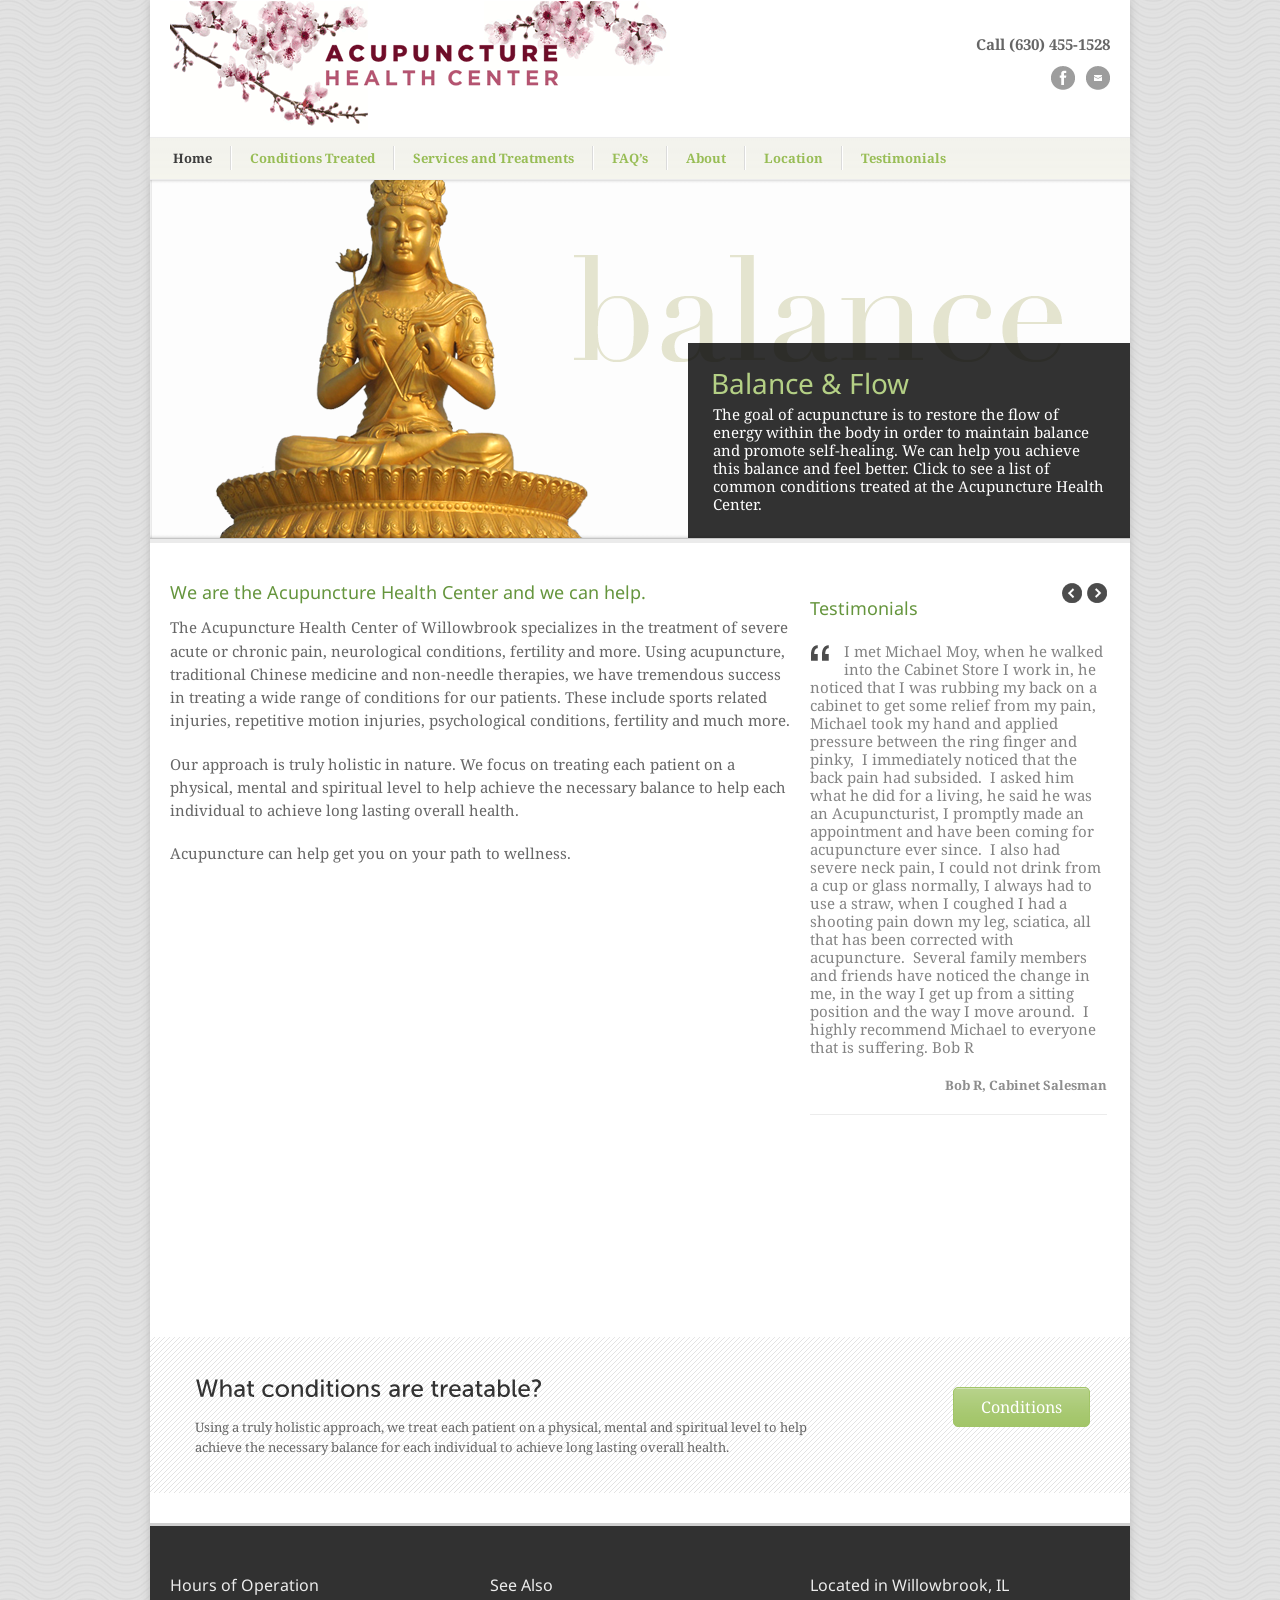
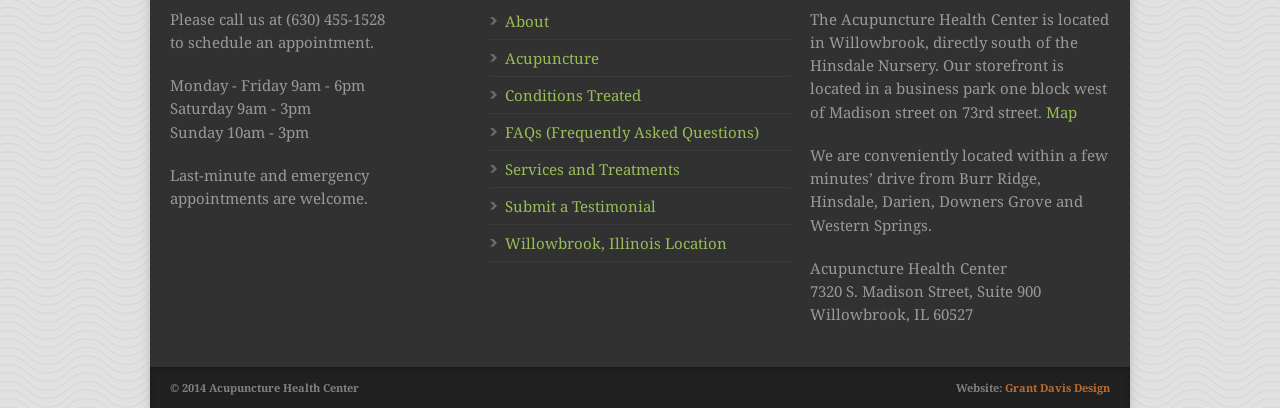
==== index.html @ c79ce96e "Static site for moyacupuncture.com Co-Authored-By: Claude Opus 5.5 <noreply@anthropic.com>" ====
<!DOCTYPE html>
<html lang="en-US" prefix="og: http://ogp.me/ns#">
<head>

	<!-- Basic Page Needs
  ================================================== -->
	<meta charset="utf-8" />
	<title>Michael Moy Acupuncture Acupuncture for Back and Neck Pain Relief</title>

	<!-- CSS
  ================================================== -->
	<link rel="stylesheet" href="wp-content/themes/modernize-v3-15/style.css" type="text/css" />
	
				<meta name="viewport" content="width=device-width, initial-scale=1, maximum-scale=1">
		<link rel="stylesheet" href="wp-content/themes/modernize-v3-15/stylesheet/skeleton-responsive.css">
		<link rel="stylesheet" href="wp-content/themes/modernize-v3-15/stylesheet/layout-responsive.css">	
		
	<!-- Favicon
   ================================================== -->
	
	<!-- Start WP_HEAD
   ================================================== -->
		
	
<!-- This site is optimized with the Yoast SEO plugin v7.9.1 - https://yoast.com/wordpress/plugins/seo/ -->
<meta name="description" content="Acupuncture and Chinese medicine are extremely effective in the treatment of many ailments, including back and neck pain, sports injuries and much more."/>
<meta property="og:locale" content="en_US" />
<meta property="og:type" content="website" />
<meta property="og:title" content="Acupuncture for Back and Neck Pain Relief" />
<meta property="og:description" content="Acupuncture and Chinese medicine are extremely effective in the treatment of many ailments, including back and neck pain, sports injuries and much more." />
<meta property="og:url" content="https://moyacupuncture.com/" />
<meta property="og:site_name" content="Michael Moy Acupuncture" />
<meta name="msvalidate.01" content="CD4AEE185E8A5C700FB386FEB393F46D" />
<meta name="google-site-verification" content="dfdEI3y7or5b2yhHdMyowNXdtFxG8XX08DvkG6Vk-Ec" />
<!-- / Yoast SEO plugin. -->

<!-- This site uses the Google Analytics by MonsterInsights plugin v7.1.0 - Using Analytics tracking - https://www.monsterinsights.com/ -->
<!-- Note: MonsterInsights is not currently configured on this site. The site owner needs to authenticate with Google Analytics in the MonsterInsights settings panel. -->
<!-- No UA code set -->
<!-- / Google Analytics by MonsterInsights -->
		<link rel='stylesheet' id='style-custom-css'  href='wp-content/themes/modernize-v3-15/style-custom.css' type='text/css' media='all' />
<link rel='stylesheet' id='Google-Font-Droid+Sans-css'  href='https://fonts.googleapis.com/css?family=Droid+Sans%3A300%2C300italic%2C400%2C400italic%2C700%2C700italic&amp;subset=latin&amp;ver=4.9.26' type='text/css' media='all' />
<link rel='stylesheet' id='Google-Font-Droid+Serif-css'  href='https://fonts.googleapis.com/css?family=Droid+Serif%3A300%2C300italic%2C400%2C400italic%2C700%2C700italic&amp;subset=latin&amp;ver=4.9.26' type='text/css' media='all' />
<link rel='stylesheet' id='layerslider_css-css'  href='wp-content/themes/modernize-v3-15/include/plugin/layerslider/css/layerslider.css' type='text/css' media='all' />
<link rel='stylesheet' id='superfish-css'  href='wp-content/themes/modernize-v3-15/stylesheet/superfish.css' type='text/css' media='all' />
<link rel='stylesheet' id='prettyPhoto-css'  href='wp-content/themes/modernize-v3-15/stylesheet/prettyPhoto.css' type='text/css' media='all' />
<link rel='stylesheet' id='anythingSlider-css'  href='wp-content/themes/modernize-v3-15/stylesheet/anythingslider.css' type='text/css' media='all' />
<script type='text/javascript' src='wp-includes/js/jquery/jquery.js'></script>
<script type='text/javascript' src='wp-includes/js/jquery/jquery-migrate.min.js'></script>
<script type='text/javascript' src='wp-content/themes/modernize-v3-15/javascript/cufon.js'></script>
<script type='text/javascript' src='wp-content/themes/modernize-v3-15/include/plugin/layerslider/js/layerslider.kreaturamedia.jquery.js'></script>
<script type='text/javascript' src='wp-content/themes/modernize-v3-15/include/plugin/layerslider/js/jquery-easing-1.3.js'></script>
<script type='text/javascript' src='wp-content/themes/modernize-v3-15/include/plugin/layerslider/js/jquerytransit.js'></script>
<script type='text/javascript' src='wp-content/themes/modernize-v3-15/include/plugin/layerslider/js/layerslider.transitions.js'></script>
<script type='text/javascript' src='wp-content/themes/modernize-v3-15/javascript/jquery.fitvids.js'></script>
<!-- FB Thumbnail
   ================================================== -->
		
<link rel="canonical" href="index.html" />
</head>
<body class="home page-template-default page page-id-44">
	<div class="body-wrapper">

		
	<div class="all-container-wrapper boxed-layout">
		<div class="header-outer-wrapper">
			<div class="header-container-wrapper container-wrapper">
				<div class="header-wrapper">
					<div class="clear"></div>
					
					<!-- Get Logo -->
					<div class="logo-wrapper">
						<a href="index.html"><img src="wp-content/uploads/2014/03/moy-acupuncture.gif" alt="Michael Moy Acupuncture Health Center" /></a>					</div>
					
					<!-- Get Social Icons -->
					<div class="outer-social-wrapper">
						<div class="social-wrapper">
							<div class="social-wrapper-text">Call (630) 455-1528</div>	
							<div class="social-icon-wrapper">
								<div class="social-icon"><a target="_blank" href="https://www.facebook.com/pages/Acupuncture-Health-Center/1412749625619430"><img src="wp-content/themes/modernize-v3-15/images/icon/dark/social/facebook.png" alt="facebook"/></a></div><div class="social-icon"><a target="_blank" href="mailto:michaelmoyacupuncture@gmail.com"><img src="wp-content/themes/modernize-v3-15/images/icon/dark/social/email.png" alt="email"/></a></div>							</div>
						</div>
					</div>
					<div class="clear"></div>
				</div> <!-- header-wrapper -->
			</div> <!-- header-container -->
		</div> <!-- header-outer-wrapper -->
		
		<!-- Navigation and Search Form -->
		<div class="main-navigation-wrapper">
			<div class="responsive-container-wrapper container-wrapper"><div class="responsive-menu-wrapper"><select id="menu-main" class="menu dropdown-menu"><option value="" class="blank">&#8212; Main Menu &#8212;</option><option class="menu-item menu-item-type-post_type menu-item-object-page menu-item-home current-menu-item page_item page-item-44 current_page_item menu-item-91 menu-item-depth-0" value="index.html" selected="selected">Home</option>
<option class="menu-item menu-item-type-post_type menu-item-object-page menu-item-88 menu-item-depth-0" value="conditions-treated/index.html">Conditions Treated</option>
<option class="menu-item menu-item-type-post_type menu-item-object-page menu-item-89 menu-item-depth-0" value="services-treatments/index.html">Services and Treatments</option>
<option class="menu-item menu-item-type-post_type menu-item-object-page menu-item-92 menu-item-depth-0" value="faqs/index.html">FAQ&#8217;s</option>
<option class="menu-item menu-item-type-post_type menu-item-object-page menu-item-90 menu-item-depth-0" value="about/index.html">About</option>
<option class="menu-item menu-item-type-post_type menu-item-object-page menu-item-175 menu-item-depth-0" value="located-in-willowbrook-illinois/index.html">Location</option>
<option class="menu-item menu-item-type-post_type menu-item-object-page menu-item-263 menu-item-depth-0" value="testimonials/index.html">Testimonials</option>
</select></div></div>			<div class="navigation-wrapper">
				<div class="navigation-container-wrapper container-wrapper">
					<!-- Get Navigation -->
					<div id="main-superfish-wrapper" class="menu-wrapper"><ul id="menu-main-1" class="sf-menu"><li id="menu-item-91" class="menu-item menu-item-type-post_type menu-item-object-page menu-item-home current-menu-item page_item page-item-44 current_page_item menu-item-91"><a title="home" href="index.html">Home</a></li>
<li id="menu-item-88" class="menu-item menu-item-type-post_type menu-item-object-page menu-item-88"><a href="conditions-treated/index.html">Conditions Treated</a></li>
<li id="menu-item-89" class="menu-item menu-item-type-post_type menu-item-object-page menu-item-89"><a href="services-treatments/index.html">Services and Treatments</a></li>
<li id="menu-item-92" class="menu-item menu-item-type-post_type menu-item-object-page menu-item-92"><a href="faqs/index.html">FAQ&#8217;s</a></li>
<li id="menu-item-90" class="menu-item menu-item-type-post_type menu-item-object-page menu-item-90"><a href="about/index.html">About</a></li>
<li id="menu-item-175" class="menu-item menu-item-type-post_type menu-item-object-page menu-item-175"><a title="Location" href="located-in-willowbrook-illinois/index.html">Location</a></li>
<li id="menu-item-263" class="menu-item menu-item-type-post_type menu-item-object-page menu-item-263"><a href="testimonials/index.html">Testimonials</a></li>
</ul></div>					
					<!-- Get Search form -->
										
					<div class="clear"></div>
				</div> <!-- navigation-container-wrapper -->
			</div> <!-- navigation-wrapper -->
		</div>
				
		
		<div class="container main content-container">
			<div class="header-content-wrapper">		<div class="content-wrapper ">
			
		<div class="page-wrapper">
			<div class="sixteen columns mt0"><div class="slider-wrapper fullwidth"><ul id="slider" class="anythingSlider" style="width:980px; height:358px;"><li><a href="conditions-treated/index.html" alt="" ><img src="wp-content/uploads/2012/09/golden-balance-meridians-980x358.png" alt="acupuncture restores balance" /><div class="caption-bottom gdl-slider-caption"><div class="gdl-slider-title gdl-title">Balance & Flow</div>The goal of acupuncture is to restore the flow of energy within the body in order to maintain balance
and promote self-healing. We can help you achieve this balance and feel better. Click to see a list of
common conditions treated at the Acupuncture Health Center.</div></a></li><li><a href="about/index.html" alt="" ><img src="wp-content/uploads/2012/09/life-980x358.png" alt="Michael Moy Tai Chi Sequence" /><div class="caption-bottom gdl-slider-caption"><div class="gdl-slider-title gdl-title">Holistic & Therapeutic </div>At the Acupuncture Health Center, we create a customized treatment plan for each patient, addressing
all aspects of the individual, including physical, emotional and spiritual levels. We utilize a wide range of
services and treatments to achieve the desired results.</div></a></li><li><a href="faqs/index.html" alt="" ><img src="wp-content/uploads/2012/09/relief1-980x358.png" alt="back pain relief acupuncture" /><div class="caption-bottom gdl-slider-caption"><div class="gdl-slider-title gdl-title">Relief & Wellness</div>Acupuncture has been proven to provide relief for hundreds of ailments and promotes physical and
emotional wellness. Find answers to many of your questions about acupuncture and other services in
our frequently asked questions section.</div></a></li></ul><div class='slider-top-shadow slider-gimmick'></div><div class='slider-bottom-shadow slider-gimmick'></div><div class='slider-bottom-gimmick slider-gimmick'></div></div></div><div class='gdl-page-float-left'><div class='gdl-page-item'><div class="two-thirds column "><h4>We are the Acupuncture Health Center and we can help.</h4>
<p class="large">The Acupuncture Health Center of Willowbrook specializes in the treatment of severe acute or chronic pain, neurological conditions, fertility and more. Using acupuncture, traditional Chinese medicine and non-needle therapies, we have tremendous success in treating a wide range of conditions for our patients. These include sports related injuries, repetitive motion injuries, psychological conditions, fertility and much more.</p>
<p class="large">Our approach is truly holistic in nature. We focus on treating each patient on a physical, mental and spiritual level to help achieve the necessary balance to help each individual to achieve long lasting overall health.</p>
<p class="large">Acupuncture can help get you on your path to wellness.</p>
</div><div class="one-third column wrapper"><div class="jcarousellite-nav"><div class="prev"></div><div class="next"></div></div><h3 class="testimonial-header-title title-color gdl-title">Testimonials</h3><div class="jcarousellite"><ul><li class="one-third column mt0"><div class="testimonial-content"><div class="testimonial-icon"></div>I met Michael Moy, when he walked into the Cabinet Store I work in, he noticed that I was rubbing my back on a cabinet to get some relief from my pain, Michael took my hand and applied pressure between the ring finger and pinky,  I immediately noticed that the back pain had subsided.  I asked him what he did for a living, he said he was an Acupuncturist, I promptly made an appointment and have been coming for acupuncture ever since.  I also had severe neck pain, I could not drink from a cup or glass normally, I always had to use a straw, when I coughed I had a shooting pain down my leg, sciatica, all that has been corrected with acupuncture.  Several family members and friends have noticed the change in me, in the way I get up from a sitting position and the way I move around.  I highly recommend Michael to everyone that is suffering.

Bob R</div><div class="testimonial-author gdl-divider"><span class="testimonial-author-name">Bob R</span><span class="testimonial-author-position">, Cabinet Salesman</span></div></li><li class="one-third column mt0"><div class="testimonial-content"><div class="testimonial-icon"></div>I was referred to Michael Moy by my friends Sharon and Joe for acupuncture treatment.  They found it to be very effective and pain free.  I was suffering from very painful back and knee problems that derived from doing Tae Bo exercises incorrectly and at a very fast speed.  I ignored the problem for 10 years thinking it will resolve itself, but my muscles continued to be knotted and twisted, and I was only able to walk a few steps because of the pain.  As time went on, I visited a Chiropractor and got treatment for four years, but the pain did not stop and I was still not able to walk normally.

When I started treatment with Mike, I came every other day for acupuncture and felt the difference, then my visits became twice a week, for the following weeks.  As I got better the visits became less and less, now I see Michael for maintenance once a month, I am completely pain free, it is important to me to come for maintenance because I want to remain pain free.  I am very happy to get back to a normal life and normal walking.

I highly recommend Michael Moy for acupuncture, he gave me the freedom from pain and expensive pain killers.  Thanks Mike.</div><div class="testimonial-author gdl-divider"><span class="testimonial-author-name">Atia</span></div></li><li class="one-third column mt0"><div class="testimonial-content"><div class="testimonial-icon"></div>Dr. Moy is incredibly gifted and I have referred many friends and family members to him. When facing a potential c-section with my third pregnancy, my husband made an appointment for me with Mike.  There was no medical reason for a c-section and I was adamant that I would attempt VBAC. Dr. Moy  was able to successfully initiate labor, allowing me to avoid an unnecessary c-section.  At that time, Dr. Moy insisted that my back needed some attention. I have had chronic lower back pain  and neck pain for years. Within a few weeks of treatments, my pain was gone. Because of the results  I have seen, Dr. Moy is now my first phone call when aches and pains, sniffles or coughs start. Prior to  treatments at Moy Acupuncture, I suffered as many as 3-4 sinus infections per year. With Mike’s help, I  have not had a sinus infection in almost two years.

I have referred my sister and her son, my mother, and several friends to Dr. Moy because of the truly amazing results I have had. I have heard only good things from everyone who has seen Mike.

If western medicine is failing you, if you are looking for an alternative, please consider Dr. Moy. He is a truly gifted healer.</div><div class="testimonial-author gdl-divider"><span class="testimonial-author-name">Megan Mockaitis</span><span class="testimonial-author-position">, Office Professional Special Education Records</span></div></li><li class="one-third column mt0"><div class="testimonial-content"><div class="testimonial-icon"></div><span style="color: #000000; font-family: Calibri; font-size: medium;">I have been a patient of Michaels for about 5 months, I have 2 knee replacements, and had a dorsal column stimulator implanted in my spine in June 2013.</span>

<span style="color: #000000; font-family: Calibri; font-size: medium;">Despite these procedures I suffered from such acute pain in my left knee that I was unable to walk more than a few steps.  Two orthopedic specialists x-rayed and examined my knee and found no cause for the pain.  I was told that the implant was not the cause of the pain.  A cortisone injection helped briefly, the implant helped my knee not at all.  My son recommended me to Mr. Moy.  After several weeks of treatment, the pain in my knee diminished and then went away.</span>

<span style="color: #000000; font-family: Calibri; font-size: medium;">I continue to receive treatment for sciatic nerve damage on my right side.  Though the pain has not completely disappeared, I continue to get significant relief from acupuncture.</span>

<span style="color: #000000; font-family: Calibri; font-size: medium;">Mr. Moy is also treating my lower back.  I know there is major damage to the lumbar spinal region, the treatments help.</span></div><div class="testimonial-author gdl-divider"><span class="testimonial-author-name">Mary M Cunningham</span></div></li><li class="one-third column mt0"><div class="testimonial-content"><div class="testimonial-icon"></div><span style="font-family: Calibri;"><span style="font-size: medium;"><span style="color: #000000;">I went to Hong Kong to my son’s, Philip Ng, movie premier, </span>Once Upon A Time in Shanghai, during my visit I went hiking and sprained my ankle.  I saw a few specialists in Hong Kong, got some relief.  When I returned to America, I had lost strength in my ankle and was unable to walk. Because I am a Martial Arts Instructor (SIFU), I need to participate in the Chinese New Year Parade, a student of mine drove me to Michael Moy for Acupuncture.  After Michael inserted 3 needles in my arm, I had regained ½ the strength back in my ankle and was able to walk without pain.  My students were amazed at the change from 1 day to the next, they had already brought in crutches for me to use in the Parade, I was able to walk the whole Parade (6 hours) without pain and without aid.  It’s a miracle come true to me, I am continuing to receive treatment for my old Martial Arts injuries; also, receiving maintenance for overall good health. </span></span>

<span style="font-family: Calibri; font-size: medium;">Sam Ng</span>

<span style="font-family: Calibri; font-size: medium;">Ng Family Chinese Martial Arts Association</span>

<span style="font-family: Calibri; font-size: medium;">Martial Arts Instuctor</span></div><div class="testimonial-author gdl-divider"><span class="testimonial-author-name">Sam Ng</span><span class="testimonial-author-position">, Martial Arts Instructor</span></div></li><li class="one-third column mt0"><div class="testimonial-content"><div class="testimonial-icon"></div>After a trip to the ER and visiting numerous specialists who couldn't figure out what was wrong with me I knew I had to try something different. My faith in doctors and Western medicine was dwindling especially since all they wanted to do was give me drugs. My symptoms were very similar to Multiple Sclerosis. I had dizziness, clumsiness or lack of coordination, lower back pain, loss of balance, numbness, tingling and weakness in my arms and legs.

I came across Michael because he was a friend of the family and they had success with him. I thought this is something I need to pursue and I am glad I did. Michael and his acupuncture really helped me to recover. After a couple of weeks I really noticed a difference. Now I have none of these problems. Acupuncture really does work. I would highly recommend Michael to anyone. He really cares, listens and has a humorous side to him which I think is great.</div><div class="testimonial-author gdl-divider"><span class="testimonial-author-name">Sean -  Loss of Balance, Numbness, Tingling</span></div></li><li class="one-third column mt0"><div class="testimonial-content"><div class="testimonial-icon"></div>I went to Michael when I had <strong>extreme pain in my foot</strong> and the doctors believed it was a benign tumor. The physicians I went to wanted to put my whole leg in a cast and later do an MRI because it was becoming larger. I decided against the MRI and the cast and went straight to Michael. Michael did only one acupuncture session and the mass of the "alleged" benign tumor was gone as well as the pain.  Michael informed me it was a ripped tendon. Since then I have not had any problems. I am able to exercise, attend classes, and work without any discomfort.

&nbsp;</div><div class="testimonial-author gdl-divider"><span class="testimonial-author-name">Oliwia</span><span class="testimonial-author-position">, Patient Care Associate</span></div></li><li class="one-third column mt0"><div class="testimonial-content"><div class="testimonial-icon"></div><div>I was diagnosed with acute torticollis(neck spasms) after an emergency room visit.  I followed traditional therapy which consisted of muscle relaxants, pain killers(narcotics), physical therapy and massage therapy.  I also made ergonomic changes to my work environment since I am a Systems Administrator.  After a year, I was still in discomfort and headaches had become a daily part of my life.  I decided to make a change and try acupuncture. I must admit that I was a skeptic.  After one treatment with Michael, I experienced relief!  I would say 80% of my discomfort</div>
<div>was gone.  After approximately a month, I have days that are totally pain free.  I am convinced that acupunture was the soultion for me.  I will continue to receive treatmenns from Michael for maintenance purposes.</div>
<div>Thank you, Michael.</div></div><div class="testimonial-author gdl-divider"><span class="testimonial-author-name">Sonia Taylor</span><span class="testimonial-author-position">, System Administrator</span></div></li><li class="one-third column mt0"><div class="testimonial-content"><div class="testimonial-icon"></div><strong id="internal-source-marker_0.7957431606482714">I am a Tennis Player; I had acupuncture before when I lived in Florida.  The procedure was done with over 20 needles.  I found out after going to Michael Moy that less needles is more effective.  He used only two needles and the results were so much better.  I would recommend Michael Moy to anybody.  He is great.
Danielle Burich </strong></div><div class="testimonial-author gdl-divider"><span class="testimonial-author-name">Danielle Burich  – Fewer Needles are Better</span><span class="testimonial-author-position">, Student – Hinsdale, IL</span></div></li><li class="one-third column mt0"><div class="testimonial-content"><div class="testimonial-icon"></div>I suffered from <a title="Conditions Treated" href="conditions-treated/index.html">vertigo and dizziness</a>. It was bad enough that I ended up in the emergency room. The hospital, an ENT, and my GP were able to lessen the symptoms but my vertigo still impacted everyday activities. After 7 months of the vertigo limiting exercise, playing with my kids, and my sleep I decided to try acupuncture. After one treatment by Michael my vertigo was greatly reduced. After a few more sessions the dizziness is completely gone. It is truly amazing! I highly recommend Acupuncture Health Center and Michael's treatments to everyone I know.</div><div class="testimonial-author gdl-divider"><span class="testimonial-author-name">Althea G.- Vertigo</span></div></li><li class="one-third column mt0"><div class="testimonial-content"><div class="testimonial-icon"></div>I have been in constant pain for 12 years. <strong><a href="conditions-treated/index.html" title="Conditions Treated">Lower back, leg, and hip pain</a>.</strong> I was under the care of a pain management doctor for nine years taking pain medication for eight years. I had injections. I had surgery.  I was on 11 pills a day. When I met Mike he got rid of the shoulder pain from old football injury, carpal tunnel, wrist pain and neck pain in a week. 

The main thing is to get rid of <strong>lower back pain, tail bone and sciatic pain</strong>. It took about a month. I got pain free. 

I stopped taking pain pills after 1 day. The sciatica took nearly 21 days to treat, but last almost a year. I don't take pills anymore. I'm back to work without pain. </div><div class="testimonial-author gdl-divider"><span class="testimonial-author-name">John K – Lower Back Pain, Hip Pain, Leg Pain</span></div></li><li class="one-third column mt0"><div class="testimonial-content"><div class="testimonial-icon"></div>I have had several surgeries and have come to the Michael to help with my <a href="conditions-treated/index.html" title="Conditions Treated">knees, back, and neck pain</a>. Every time I visit him I walk out feeling much better. I come in from downtown Chicago and it's definitely worth the trip. I have referred many patients to Michael with difficult problems, and all have had the same great responses on feeling better.
</div><div class="testimonial-author gdl-divider"><span class="testimonial-author-name">Martin Cabrera – Knee, Back and Neck Pain</span><span class="testimonial-author-position">,  CEO,  Cabrera Capital Markets</span></div></li><li class="one-third column mt0"><div class="testimonial-content"><div class="testimonial-icon"></div>I've seen Mike Moy many times over the years and Mike has always been able to help me. I had <a href="conditions-treated/index.html" title="Conditions Treated">bronchitis laryngitis and a cough</a> that we're not getting better with conventional treatment. Mike got to the root cause of the problem. I got better very quickly and healed very nicely. Mike is able to very quickly assess what needs to be done to complete treatments quickly and efficiently. </div><div class="testimonial-author gdl-divider"><span class="testimonial-author-name">Sharon B – Bronchitis and Laryngitis</span><span class="testimonial-author-position">, LCSW</span></div></li><li class="one-third column mt0"><div class="testimonial-content"><div class="testimonial-icon"></div>In 1999, I was diagnosed with having <a href="conditions-treated/index.html" title="Conditions Treated">carpal tunnel</a> for over 3 miserable years. No matter what I did, I could not get any relief getting rubs, massages, reiki-- you name it. My doctor recommended surgery, and I just didn't want to get my wrists cut open and have my bones scraped. In a final effort to avoid surgery, I luckily came across Mike Moy.

He assured me he could FIX my carpal tunnel. He DID and for good. It took a few months, but that was over seven years ago. I haven't changed my profession, my ergonimics, or the amount of time I spend on the computer, and it hasn't returned. I always highly recommend Mike to all my friends and clients.</div><div class="testimonial-author gdl-divider"><span class="testimonial-author-name">Andrew D. – Carpal Tunnel</span><span class="testimonial-author-position">, Senior Industrial Designer, Motorola, Inc. </span></div></li><li class="one-third column mt0"><div class="testimonial-content"><div class="testimonial-icon"></div>I’ve been a patient of Michael Moy for three years now.  I threw out my <a href="conditions-treated/index.html" title="Conditions Treated">lower back</a> at work and wasn’t able to stand up or sit down without throbbing lower back pain.  One of my swimmer’s Dad recommended Michael and after three easy sessions I was back running around with my team without any pain.  Besides my back, Michael has helped clear up my sinuses, cleared me of sicknesses like strep throat and the flu, and <strong>fixed a pain I had in my knee</strong> from a ten year old injury.  I highly recommend Michael Moy to anyone.     
</div><div class="testimonial-author gdl-divider"><span class="testimonial-author-name">Adam Cremieux – Lower Back Pain</span></div></li><li class="one-third column mt0"><div class="testimonial-content"><div class="testimonial-icon"></div>I have a condition due to a bulging disk which pinches my <a href="conditions-treated/index.html" title="Conditions Treated">sciatic nerve pain</a>. It is very painful. When I came to Mike I was in physical therapy, which had not affected the sciatic pain. Since beginning treatment there has been a significant improvement in my condition. I am now almost completely pain-free. I attribute that improvement in my condition directly to Mike Moy's treatment. I know that I will be able to play golf this summer. </div><div class="testimonial-author gdl-divider"><span class="testimonial-author-name">Earl E. Strayhorn, – Sciatic Pain</span><span class="testimonial-author-position">, Retired Judge, Golfer</span></div></li><li class="one-third column mt0"><div class="testimonial-content"><div class="testimonial-icon"></div>I originally came to Mike for a <a href="conditions-treated/index.html" title="Conditions Treated">severe back pain</a> problem. I was bent over and could barely walk. Mike fixed my problem in 30 days. 
He did so well with my back that I asked him to work on 2 30-year-old injuries: sharp pain from a badly broken right elbow and continuous pain from a compound leg fracture. 
For the first time in 30 years, both injuries are so pain-free and I participate in tennis drills and play tennis
without pain. Mike was recommended to me by a young friend who has been a patient of Mike's for several years and who had pain from
karate competition injuries. I am 57 years old and honestly feel 27.
</div><div class="testimonial-author gdl-divider"><span class="testimonial-author-name">Terry Bedgood, Back Pain</span></div></li><li class="one-third column mt0"><div class="testimonial-content"><div class="testimonial-icon"></div>I William White would like to say since I have been <a href="conditions-treated/index.html" title="Conditions Treated"> treated for my knee pain,</a> I can walk better. Before acupuncture, I would limp on my leg.
Since I have been treated with acupuncture, I no longer limp.

I also used acupuncture for my <a href="conditions-treated/index.html" title="Conditions Treated">back pain, neck pain, and my carpal tunnel</a>. Before treatment I could not even shave my head. Now, I can move my arm and hand freely. My back no longer hurts. <strong>The doctors I saw before acupuncture provided me no relief, but plenty of pills.</strong> I am a retired truck driver and I recommend acupuncture for any sickness.</div><div class="testimonial-author gdl-divider"><span class="testimonial-author-name">William White – Carpal Tunnel</span><span class="testimonial-author-position">, Truck Driver</span></div></li><li class="one-third column mt0"><div class="testimonial-content"><div class="testimonial-icon"></div>I have been a nurse for 19 years and lead a very active lifestyle. I saw Michael initially for <a href="conditions-treated/index.html" title="Conditions Treated">shoulder pain</a> that was keeping me from working out. After one acupuncture treatment, <strong>I am completely pain-free</strong> and able to work out again.

I also suffer<strong> migraine headaches</strong>. Tired of taking prescription medications with horrible side effects, I called Michael. With a few treatments including <strong>acupuncture, massage and herbal teas</strong> - I have relief! I am recommending Michael to anyone with any chronic illness.</div><div class="testimonial-author gdl-divider"><span class="testimonial-author-name">Jennifer D. R.N. – Shoulder Pain and Migraine</span><span class="testimonial-author-position">, Nurse</span></div></li><li class="one-third column mt0"><div class="testimonial-content"><div class="testimonial-icon"></div>I have had acupuncture and cupping for years but never like the treatment I have received from Michael Moy! I highly recommend his treatment, herbal remedies, therapy and products. You only need to spend one session with Michael to realize his expertise and abilities to prevent and heal. His state of the art facility along with his array of services, including Tai Chi, really offer the best from this Master! <strong>My highest recommendations for BALANCE and HAPPINESS!</strong></div><div class="testimonial-author gdl-divider"><span class="testimonial-author-name">Suzanne G. – Balance and Happiness</span><span class="testimonial-author-position">, Owner, RightFit Sports Fitness Wellness</span></div></li></ul></div></div><br class="clear"><div class="sixteen columns wrapper"><div class="stunning-text-wrapper"><div class="stunning-text-content-wrapper twelve columns mt0"><h1 class="stunning-text-title">What conditions are treatable?</h1><div class="stunning-text-caption">Using a truly holistic approach, we treat each patient on a physical, mental and spiritual level to help achieve the necessary balance for each individual to achieve long lasting overall health.</div></div><div class="stunning-text-button-wrapper four columns mt0" ><a class="stunning-text-button" style="margin-top:15px;" href="conditions-treated/index.html" >Conditions </a></div><div class="clear"></div></div><div class="clear"></div></div></div></div>			
			<br class="clear">
		</div>
	</div> <!-- content-wrapper -->
	
		</div> <!-- header content wrapper -->
	</div> <!-- content container -->
	<div class="footer-container-wrapper">	
		<div class="footer-wrapper">
			<!-- Get Footer Widget -->
										<div class="container mt0">
					<div class="footer-widget-wrapper">
						<div class="one-third column mt0"><div class="custom-sidebar gdl-divider widget_text" id="text-4" ><h3 class="custom-sidebar-title footer-title-color gdl-title">Hours of Operation</h3>			<div class="textwidget"><p>Please call us at (630) 455-1528<br />
to schedule an appointment. </p>
<p>Monday - Friday        9am - 6pm<br />
Saturday        9am - 3pm<br />
Sunday           10am - 3pm  </p>
<p>Last-minute and  emergency appointments are welcome. </p>
</div>
		</div></div><div class="one-third column mt0"><div class="custom-sidebar gdl-divider widget_pages" id="pages-2" ><h3 class="custom-sidebar-title footer-title-color gdl-title">See Also</h3>		<ul>
			<li class="page_item page-item-52"><a href="about/index.html">About</a></li>
<li class="page_item page-item-44 current_page_item"><a href="index.html">Acupuncture</a></li>
<li class="page_item page-item-57"><a href="conditions-treated/index.html">Conditions Treated</a></li>
<li class="page_item page-item-68"><a href="faqs/index.html">FAQs (Frequently Asked Questions)</a></li>
<li class="page_item page-item-54"><a href="services-treatments/index.html">Services and Treatments</a></li>
<li class="page_item page-item-264"><a href="submit-a-testimonial/index.html">Submit a Testimonial</a></li>
<li class="page_item page-item-171"><a href="located-in-willowbrook-illinois/index.html">Willowbrook, Illinois Location</a></li>
		</ul>
		</div></div><div class="one-third column mt0"><div class="custom-sidebar gdl-divider widget_text" id="text-2" ><h3 class="custom-sidebar-title footer-title-color gdl-title">Located in Willowbrook, IL</h3>			<div class="textwidget"><p>The Acupuncture Health Center is located in Willowbrook, directly south of the Hinsdale Nursery. Our storefront is located in a business park  one block west of Madison street on 73rd street. <a href="located-in-willowbrook-illinois/index.html">Map</a></p>
<p>We are conveniently located within a few minutes’ drive from Burr Ridge, Hinsdale, Darien, Downers Grove and Western Springs.</p>
<p>Acupuncture Health Center<br />
7320 S. Madison Street, Suite 900<br />
Willowbrook, IL 60527</p>
</div>
		</div></div>						<div class="clear"></div>
					</div>
				</div> 
					</div> <!-- footer wrapper -->
	</div> <!-- footer container wrapper --> 
	
	<!-- Get Copyright Text -->
	<div class="copyright-container-wrapper"><div class="copyright-container container"><div class="copyright-left">© 2014 Acupuncture Health Center</div><div class="copyright-right">Website: <a href="http://www.grantmdavis.com/">Grant Davis Design</a>
</div><div class="clear"></div></div></div>	
	
</div> <!-- body-wrapper -->
	
	<div style="display:none">
	</div>
	<script>
		var getElementsByClassName=function(a,b,c){if(document.getElementsByClassName){getElementsByClassName=function(a,b,c){c=c||document;var d=c.getElementsByClassName(a),e=b?new RegExp("\\b"+b+"\\b","i"):null,f=[],g;for(var h=0,i=d.length;h<i;h+=1){g=d[h];if(!e||e.test(g.nodeName)){f.push(g)}}return f}}else if(document.evaluate){getElementsByClassName=function(a,b,c){b=b||"*";c=c||document;var d=a.split(" "),e="",f="http://www.w3.org/1999/xhtml",g=document.documentElement.namespaceURI===f?f:null,h=[],i,j;for(var k=0,l=d.length;k<l;k+=1){e+="[contains(concat(' ', @class, ' '), ' "+d[k]+" ')]"}try{i=document.evaluate(".//"+b+e,c,g,0,null)}catch(m){i=document.evaluate(".//"+b+e,c,null,0,null)}while(j=i.iterateNext()){h.push(j)}return h}}else{getElementsByClassName=function(a,b,c){b=b||"*";c=c||document;var d=a.split(" "),e=[],f=b==="*"&&c.all?c.all:c.getElementsByTagName(b),g,h=[],i;for(var j=0,k=d.length;j<k;j+=1){e.push(new RegExp("(^|\\s)"+d[j]+"(\\s|$)"))}for(var l=0,m=f.length;l<m;l+=1){g=f[l];i=false;for(var n=0,o=e.length;n<o;n+=1){i=e[n].test(g.className);if(!i){break}}if(i){h.push(g)}}return h}}return getElementsByClassName(a,b,c)},
			dropdowns = getElementsByClassName( 'dropdown-menu' );
		for ( i=0; i<dropdowns.length; i++ )
			dropdowns[i].onchange = function(){ if ( this.value != '' ) window.location.href = this.value; }
	</script>
	<script type='text/javascript' src='wp-content/themes/modernize-v3-15/javascript/cufon/Museo_Sans_500.font.js'></script>
<script type='text/javascript' src='wp-content/themes/modernize-v3-15/javascript/superfish.js'></script>
<script type='text/javascript' src='wp-content/themes/modernize-v3-15/javascript/supersub.js'></script>
<script type='text/javascript' src='wp-content/themes/modernize-v3-15/javascript/hoverIntent.js'></script>
<script type='text/javascript' src='wp-content/themes/modernize-v3-15/javascript/gdl-scripts.js'></script>
<script type='text/javascript' src='wp-content/themes/modernize-v3-15/javascript/jquery.easing.js'></script>
<script type='text/javascript' src='wp-content/themes/modernize-v3-15/javascript/jquery.prettyPhoto.js'></script>
<script type='text/javascript' src='wp-content/themes/modernize-v3-15/javascript/jquery.jcarousellite.js'></script>
<script type='text/javascript'>
/* <![CDATA[ */
var ANYTHING = {"pauseOnHover":"enable","buildNavigation":"enable","toggleControls":"enable","buildArrows":"enable","toggleArrows":"enable","animationTime":"600","delay":"5000"};
/* ]]> */
</script>
<script type='text/javascript' src='wp-content/themes/modernize-v3-15/javascript/jquery.anythingslider.js'></script>
<script type="text/javascript"> 	
	jQuery(document).ready(function(){
	Cufon.replace('.stunning-text-title', {fontFamily: 'Museo Sans'});});</script>
</body>
</html>
---- wp-content/themes/modernize-v3-15/style.css ----
/*
Theme Name: Modernize
Theme URI: -
Description: Modernize Wordpress Theme
Version: 3.15
Author: Goodlayers
Author URI: http://goodlayers.com
License:
License URI:
*/

/* #Reset & Basics (Inspired by E. Meyers)
================================================== */
	html, body, div, span, applet, object, iframe, h1, h2, h3, h4, h5, h6, p, blockquote, pre, a, abbr, acronym, address, big, cite, code, del, dfn, em, img, ins, kbd, q, s, samp, small, strike, strong, sub, sup, tt, var, b, u, i, center, dl, dt, dd, ol, ul, li, fieldset, form, label, legend, table, caption, tbody, tfoot, thead, tr, th, td, article, aside, canvas, details, embed, figure, figcaption, footer, header, hgroup, menu, nav, output, ruby, section, summary, time, mark, audio, video {
		margin: 0;
		padding: 0;
		border: 0;
		font-size: 100%;
		font: inherit;
		vertical-align: baseline; }
	article, aside, details, figcaption, figure, footer, header, hgroup, menu, nav, section {
		display: block; }
	body {
		line-height: 1; }
	ol, ul { }
	blockquote, q {
		quotes: none; }
	blockquote:before, blockquote:after,
	q:before, q:after {
		content: '';
		content: none; }
	table {
		border-spacing: 0;
		border: 1px solid; 
		width: 100%; }
	tr th{
		border-bottom: 1px solid;
		text-align: left;
	}
	tr th, tr td{
		padding: 9px 20px;
		border-right: 1px solid;
	}
	tr th:last-child, tr td:last-child{
		border-right: 0px;
	}
	table th{ font-weight: bold; }

/* #Basic Styles
================================================== */
	body {
		font-family: "HelveticaNeue", "Helvetica Neue", Arial, sans-serif;
		color: #666;
		-webkit-text-size-adjust: 100%;
		line-height: 1.55;
 }
 	html{ min-height: 100%; }

/* #Typography
================================================== */
	h1, h2, h3, h4, h5, h6 {
		color: #181818;
		font-family: "Georgia", "Times New Roman", Helvetica, Arial, sans-serif;
		font-weight: normal; line-height: 1; }
	h1 a, h2 a, h3 a, h4 a, h5 a, h6 a { font-weight: inherit; }
	h1 { margin-bottom: 15px;}
	h2 { margin-bottom: 15px; }
	h3 { margin-bottom: 15px; }
	h4 { margin-bottom: 15px; }
	h5 { margin-bottom: 15px; }
	h6 { margin-bottom: 15px; }
	.subheader { color: #777; }

	p { margin: 0 0 20px 0; }
	p img { margin: 0; }
	p.lead { font-size: 21px; line-height: 27px; color: #777;  }

	em { font-style: italic; }
	strong { font-weight: bold; }
	small { font-size: 80%; }

/*	Blockquotes  */
	blockquote, blockquote p { font-size: 17px; line-height: 24px; color: #777; font-style: italic; }
	blockquote { margin: 0 0 20px; padding: 9px 20px 0 19px; border-left: 1px solid #ddd; }
	blockquote cite { display: block; font-size: 12px; color: #555; }
	blockquote cite:before { content: "\2014 \0020"; }
	blockquote cite a{ color: #555; }

	hr { border: solid #ddd; border-width: 1px 0 0; clear: both; margin: 10px 0 30px; height: 0; }

/* #Links
================================================== */
	a{ color: inherit; text-decoration: none; outline: 0; }
	a:hover{ color: inherit; }
	p a { line-height: inherit; }


/* #Lists
================================================== */
	ul, ol { }
	ul {  }
	ol { list-style: decimal; }
	ol, ul.square, ul.circle, ul.disc, ul { margin-left: 30px; }
	ul.square { list-style: square outside; }
	ul.circle { list-style: circle outside; }
	ul.disc { list-style: disc outside; }
	ul ul, ul ol,
	ol ol, ol ul { margin: 4px 0 5px 30px;  }
	/*
	ul ul li, ul ol li,
	ol ol li, ol ul li { margin-bottom: 6px; }
	*/
	li { line-height: 18px; }
	ul.large li { line-height: 21px; }
	li p { line-height: 21px; }

/* #Images
================================================== */
	img.scale-with-grid {
		max-width: 100%;
		height: auto; }
	img{ display: block; }
	
	iframe{ display: block; }
/* #Buttons
================================================== */
	button,
	input[type="submit"],
	input[type="reset"],
	input[type="button"] {
		height: 29px; line-height: 26px; padding: 1px 12px 0px 12px; display: inline-block; 
		background: url('images/gradient-top4-32px.png') repeat-x; font-weight: bold; cursor: pointer;
		
		-webkit-border-radius: 3px;
		-moz-border-radius: 3px;
		border-radius: 3px; }

	button:hover,
	input[type="submit"]:hover,
	input[type="reset"]:hover,
	input[type="button"]:hover {
		background-image: url('images/gradient-bottom4-32px.png'); }

	button.full-width,
	input[type="submit"].full-width,
	input[type="reset"].full-width,
	input[type="button"].full-width {
		width: 100%;
		padding-left: 0 !important;
		padding-right: 0 !important;
		text-align: center; }
		
	a.gdl-button{
		height: 26px; line-height: 26px; padding: 1px 12px 0px 12px; display: inline-block; 
		background: url('images/gradient-top4-32px.png') repeat-x; font-weight: bold; cursor: pointer;
		
		-webkit-border-radius: 3px;
		-moz-border-radius: 3px;
		border-radius: 3px; }
	a.gdl-button:hover{
		background-image: url('images/gradient-bottom4-32px.png'); 
	}
	
	.gdl-image-frame{
		padding: 4px; 
		display: inline-block;
	}
#wpadminbar img { display: inline; }

/* #Tabs (activate in tabs.js)
================================================== */
	ul.gdl-tabs { display: block; margin: 0 0 20px 0; padding: 0; list-style: none; border-bottom: solid 1px; }
	ul.gdl-tabs li { display: block; width: auto; height: 30px; padding: 0; float: left; margin-bottom: 0; }
	ul.gdl-tabs li a { display: block; text-decoration: none; width: auto; height: 29px; padding: 0px 20px; line-height: 30px;
		border: solid 1px; border-width: 1px 1px 0 0; margin: 0; cursor: pointer; background: #f5f5f5; font-size: 13px; }
	ul.gdl-tabs li a.active { background: #fff; height: 30px; position: relative; top: -4px; padding-top: 4px;
		border-left-width: 1px; margin: 0 0 0 -1px; color: #111;
		-moz-border-radius-topleft: 2px;  -webkit-border-top-left-radius: 2px;  border-top-left-radius: 2px; 
		-moz-border-radius-topright: 2px; -webkit-border-top-right-radius: 2px; border-top-right-radius: 2px; }
	ul.gdl-tabs li:first-child a.active { margin-left: 0; }
	ul.gdl-tabs li:first-child a { border-width: 1px 1px 0 1px;
		-moz-border-radius-topleft: 2px; -webkit-border-top-left-radius: 2px; border-top-left-radius: 2px; }
	ul.gdl-tabs li:last-child a { 
		-moz-border-radius-topright: 2px; -webkit-border-top-right-radius: 2px; border-top-right-radius: 2px; }

	ul.gdl-tabs-content { margin: 0 0 20px; display: block; list-style: none; }
	ul.gdl-tabs-content > li { display:none; }
	ul.gdl-tabs-content > li.active { display: block; }

	/* Clearfixing tabs for beautiful stacking */
	ul.gdl-tabs:before,
	ul.gdl-tabs:after { content: '\0020'; display: block; overflow: hidden; visibility: hidden; width: 0; height: 0; }
	ul.gdl-tabs:after { clear: both; }
	ul.gdl-tabs { zoom: 1; }


/* #Forms
================================================== */

	form {
		margin-bottom: 20px; }
	fieldset {
		margin-bottom: 20px; }
	input[type="text"],
	input[type="password"],
	input[type="email"],
	textarea,
	select {
		border: 1px solid #ccc;
		padding: 6px 4px;
		outline: none;
		-moz-border-radius: 2px;
		-webkit-border-radius: 2px;
		border-radius: 2px;
		font: 13px "HelveticaNeue", "Helvetica Neue", Helvetica, Arial, sans-serif;
		color: #777;
		margin: 0;
		width: 210px;
		max-width: 100%;
		display: block;
		margin-bottom: 20px;
		background: #fff; }
	select {
		padding: 0; }
	input[type="text"]:focus,
	input[type="password"]:focus,
	input[type="email"]:focus,
	textarea:focus {
		border: 1px solid #aaa;
 		color: #444;
 		-moz-box-shadow: 0 0 3px rgba(0,0,0,.2);
		-webkit-box-shadow: 0 0 3px rgba(0,0,0,.2);
		box-shadow:  0 0 3px rgba(0,0,0,.2); }
	textarea {
		min-height: 60px; }
	label,
	legend {
		display: block; }
	select {
		width: 220px; }
	input[type="checkbox"] {
		display: inline; }
	label span,
	legend span {
		font-weight: normal;
		font-size: 13px;
		color: #444; }
		
/* #Subscript
================================================== */
sup { 
	height: 0; line-height: 1; position: relative; top: -0.6em; 
	vertical-align: baseline !important; vertical-align: bottom; font-size: 10px;}
sub { 
	height: 0; line-height: 1; position: relative; top: +0.2em; 
	vertical-align: baseline !important; vertical-align: bottom; font-size: 10px;}
	
/* #Custom Tag
================================================== */
	.wp-caption, .wp-caption-text,
	.sticky, .gallery-caption,
	.bypostauthor{ max-width: 100% !important; }
	.alignright{ float: right; margin-left: 10px; margin-bottom: 10px; }
	.alignleft{ float: left; margin-right: 10px; margin-bottom: 10px; }
	.aligncenter{ margin: 0 auto 0; }
	.shortcode-image-left{ margin-right: 12px; }
	.shortcode-imarg-right{ margin-left: 12px; }  

	br.clear{ clear: both; height: 0px; display: block; }
	.display-none{ display: none; } 
	.overflow-hidden{ position: relative; overflow: hidden; }
	
	.mt0{ margin-top: 0px !important;}
	.mt10{ margin-top: 10px !important; }
	.mt15{ margin-top: 15px !important; }
	.mt20{ margin-top: 20px !important; }
	.mt25{ margin-top: 25px !important; }
	.mt30{ margin-top: 30px !important; }
	.mt40{ margin-top: 40px !important; }
	.mb0{ margin-bottom: 0px !important; }
	.mb5{ margin-bottom: 5px !important; }
	.mb10{ margin-bottom: 10px !important; }
	.mb15{ margin-bottom: 15px !important; }
	.mb20{ margin-bottom: 20px !important; }
	.mb30{ margin-bottom: 30px !important; }
	.ml0{ margin-left: 0px !important; }
	.mr0{ margin-right: 0px !important; }
	
	.pt25{ padding-top: 25px !important; }

	/*disable blank space*/
	cufon[alt=" "]{ 
	   display: none !important; 
	} 
	
	/*--- color animation ---*/
	a{
		transition: color 300ms, background-color 300ms, opacity 300ms;
		-moz-transition: color 300ms, background-color 300ms, opacity 300ms;    /* FF3.7+ */
		-o-transition: color 300ms, background-color 300ms, opacity 300ms;      /* Opera 10.5 */
		-webkit-transition: color 300ms, background-color 300ms, opacity 300ms; /* Saf3.2+, Chrome */ }	

/* #Theme Style
================================================== */
div.body-wrapper{ }
div#custom-full-background{ position: fixed; top: -50%; left: -50%; width: 200%; height: 200%; z-index: -1; }
div#custom-full-background img{ 
	position: absolute; top: 0; left: 0; right: 0; bottom: 0; margin: auto;
	min-width: 50%; min-height: 50%; z-index: -1; }
div.container{ }
	
.preloader { display: block; background:url(images/loading.gif) center center no-repeat; }
	
/*--- Header ---*/
div.header-wrapper{ position: relative; margin: 0px 20px; }
div.logo-wrapper{ float: left; } 
div.logo-wrapper img{ display: inline-block; } 
div.outer-social-wrapper{ float: right; text-align: right; }
div.social-icon-wrapper{ float: right; }
div.social-wrapper { float: right; text-align: right; font-size: 15px; font-weight: bold;}
div.social-wrapper-text { margin-bottom: 10px; }
div.social-icon:first-child { margin-left: 0px; }
div.social-icon { float: left; margin-left: 11px; opacity: 0.55; filter: alpha(opacity=55); cursor: pointer; }

/*--- Top Navigation ---*/
div.top-navigation-wrapper{ position: relative; z-index: 20; min-width: 980px; }
div.top-navigation-wrapper-gimmick{ padding-bottom: 2px; }
div.top-navigation.container{ 
	font-size: 11px; padding-top: 7px; padding-bottom: 7px; line-height: 100%;
	text-align: center; background: transparent;
	
	-moz-box-shadow: none;
	-webkit-box-shadow: none;
	box-shadow: none;}
div.top-navigation-right{ float: right; margin-right: -9px;}
div.top-navigation-left{ float: left; margin-left: -9px;}
div.top-navigation-left ul{ list-style: none; margin-left: 0px;}
div.top-navigation-left li{ float: left; }
div.top-navigation-left li a{ color: inherit; padding: 0px 8px 0px 8px; line-height: 100%; display: block; }
div.top-navigation-left li:last-child a{ padding-right: 0px;}
div.top-navigation-left li ul{ display: none; }
div.top-navigation-left ul li:last-child a{ border-right: 0px !important; }
div.top-navigation-left ul li:first-child a{ padding-left: 0px !important; }

div.top_navigation-header-padding{ padding-top: 15px; }
div.top-navigation-wrapper.container{ 
	padding-top: 5px; padding-bottom: 0px; background: transparent; }

/*--- Navigation ---*/
div.navigation-wrapper{
	font-size: 13px; font-weight: bold; text-align: center; }

div.navigation-wrapper ul li ul li{ font-weight: normal; }
div.responsive-container-wrapper{ display: none; }
div.responsive-menu-wrapper{ margin: 0px 20px; }
div.responsive-menu-wrapper select{ width: 100%; height: 30px; margin-bottom: 20px; }
div#main-superfish-wrapper{ margin-left: 5px; }

/*--- Search Form ---*/
div.search-wrapper{ float: right; }
div.search-wrapper form { margin: 0px; padding: 9px 0px 9px 0px; }
div.search-wrapper #search-text{ width: 1px; overflow: hidden; float: left; }
div.search-wrapper input[type="text"]{
	font-size: 11px; padding: 2px 5px 2px 6px; margin: 0px 0px 0px 9px; width: 150px; height: 19px; 
	line-height: 19px; border: 0px;}
div.search-wrapper input[type="submit"]{
	padding: 0px; margin: 3px 10px 3px 10px; width: 17px; height: 17px; float: right;
	border: 0px; 
	
	-moz-box-shadow: none;
	-webkit-box-shadow: none;
	box-shadow: none}

/*--- Content ---*/
div.content-wrapper{ position: relative; }

/*--- Page ---*/
div.gdl-page-item{ padding-bottom: 30px; }
h1.gdl-page-title{ font-size: 20px; border-bottom: 1px solid; padding-bottom: 6px; margin-bottom: 0px; }
div.gdl-page-content{ margin-top: 35px; }

div.pagination{ 
	margin: 25px 10px 0px 10px; border-top: 1px solid; text-align: right; padding-right: 20px;
	position: relative; z-index: 99;}
div.pagination a, div.pagination span{ 
	padding-left: 12px; padding-right: 12px; height: 25px; line-height: 25px; display: inline-block; 
	text-align: center; border-bottom: 1px solid #ececec; border-left: 1px solid; 
	border-color: inherit; color: inherit; }
div.pagination a:last-child, div.pagination span:last-child{ border-right: 1px solid; border-color: inherit; }
div.pagination a:hover{ background: none; color: inherit; }
div.pagination span{ }
	
/*--- Sidebar ---*/
div.gdl-left-sidebar{ float: left; }
div.gdl-right-sidebar{ float: left; }
div.gdl-page-item{ float: right; }
div.gdl-page-float-left{ float: left; }

div.custom-sidebar { border-color: inherit; margin-bottom: 40px; clear: both; }
div.custom-sidebar div { border-color: inherit; }
div.custom-sidebar ul{ list-style: none; margin-left: 0px; border-color: inherit; }	
div.custom-sidebar ul li{ 
	padding-top: 9px; padding-bottom: 9px; border-bottom: 1px solid; border-color: inherit; }	
div.custom-sidebar ul li{ padding-left: 15px; background-position: 0px 4px; }
div.custom-sidebar ul li li:last-child{ 
	border-bottom: none; padding-bottom: 0px; }	
div.custom-sidebar #recentcomments a{background: none; }		
div.custom-sidebar #twitter_update_list{ font-family: 'Droid Serif'; font-style: italic;}
div.custom-sidebar #twitter_update_list li{ background: none; padding-left: 0px; }
div.custom-sidebar #twitter_update_list li span{
display: inline-block;
}
div.custom-sidebar #twitter_update_list li span a { margin-top: 0px; margin-right: 6px; padding-left: 2px; display: inline-block;
}
div.custom-sidebar #twitter_update_list li a {display: table;
margin-top: 10px;
float: none;
clear: both;
}

/*--- Custom Widget ---*/
div.custom-sidebar .textwidget{ margin-top: 15px; }

div.custom-sidebar .gdl-recent-post-widget{ border-color: inherit; }
div.custom-sidebar  .recent-post-widget{ 
	padding-top: 13px; padding-bottom: 13px; border-bottom: 1px solid; border-color: inherit; }
div.custom-sidebar  .recent-post-widget-thumbnail{
	background-color: #f3f3f3; padding: 4px; margin-right: 12px; border: 1px solid #fff;  float: left; }
div.custom-sidebar  .recent-post-widget-context{ overflow: hidden; margin-top: 2px; }
div.custom-sidebar  .recent-post-widget-date{
	margin-top: 4px; height: 16px; line-height: 19px; font-family: 'Droid Serif'; font-style: italic;
	background-position: 0px 0px; padding-left: 22px; }
div.custom-sidebar  .recent-post-widget-comment-num{
	margin-top: 4px; height: 16px; line-height: 19px; font-family: 'Droid Serif'; font-style: italic;
	background-position: 0px 0px; padding-left: 22px; }

div.custom-sidebar .twitter-whole{ border-color: inherit; }
div.custom-sidebar .twitter-whole ul li  a{ background: none; padding: 0px; }

div.custom-sidebar .flickr-widget{ margin-top: 10px; display: inline-block; }
div.custom-sidebar .flickr_badge_image{	margin: 10px 10px 0px 0px; float: left; width: 56px; height: 56px; }
div.custom-sidebar .flickr-widget img{ width: 56px; height: 56px; }

div.custom-sidebar .contact-widget-whole ol{ list-style: none; margin-left: 0px; margin-top: 15px; }
div.custom-sidebar .contact-widget-whole ol li{ margin-right: 10px; }
div.custom-sidebar .contact-widget-whole input,
div.custom-sidebar .contact-widget-whole textarea{ margin-bottom: 16px; }
div.custom-sidebar .screenReader{ display: none; }

div.custom-sidebar .gdl-recent-port-widget{ margin-top: 10px; }
div.custom-sidebar .recent-port-widget{ float: left; margin-right: 10px; margin-top: 10px; }

/* Sidebar right/left */	
div.right-sidebar-wrapper{ 
	padding-bottom: 1px;
	border-left: 1px solid;
	padding-top: 32px;
	padding-left: 20px; }
div.right-sidebar-wrapper .custom-sidebar-title{ 
	padding: 0px 0px 10px 0px; font-size: 17px; border-bottom: 1px solid; border-color: inherit; }

div.left-sidebar-wrapper{ border-right: 1px solid #ececec; padding-right: 20px; padding-top: 32px; padding-bottom: 1px; }
div.left-sidebar-wrapper .custom-sidebar-title{
	padding: 0px 0px 10px 0px; font-size: 17px; border-bottom: 1px solid; border-color: inherit; }

/* Sitemap */
div.sitemap .custom-sidebar-title{ padding: 0px 0px 10px 0px; font-size: 17px; border-bottom: 1px solid; border-color: inherit; }

/* Tag Cloud*/
.tagcloud{ border-color: inherit; display: inline-block; }
.tagcloud a{
	font-size: 12px !important; display: block; float: left; padding: 3px 8px 3px 8px; margin-right: 10px;
	margin-top: 10px; border: 1px solid; border-color: inherit;
	
	-webkit-border-radius: 3px;
	-moz-border-radius: 3px;
	border-radius: 3px;
}

/* Calendar */
#calendar_wrap{ border-color: inherit; }
#wp-calendar{ width: 100%; border-color: inherit; border-width: 0px; }
#wp-calendar caption{ font-size: 13px; font-weight: bold; margin: 5px auto 15px; padding-bottom: 6px; border-bottom: 1px solid; border-color: inherit; }
#wp-calendar td{ padding: 4px; text-align: center; border-right: 0px; }
#wp-calendar th{ padding: 0px; text-align: center; border-right: 0px; border-bottom: 0px; background: transparent;  }

/* search widget */
div.custom-sidebar #searchsubmit{ position: absolute; height: 27px; top: 0px; right: 2px; cursor: pointer;
	width: 28px; border: 0px; border-image: initial; 
	
	-moz-box-shadow: none; 
	-webkit-box-shadow: none; 
	box-shadow: none;}
div.custom-sidebar #search-text{ margin-right: 10px; }
div.custom-sidebar #searchform{ position: relative; margin-bottom: 0; }
div.custom-sidebar #search-text input[type="text"]{ margin-bottom: 0; width: 100%; }
div.custom-sidebar #searchform br.clear{ display: none; }

/* contact form */
div.custom-sidebar label, legend { font-weight: bold; margin-bottom: 7px; }
div.custom-sidebar .error{ font-family: 'Droid Serif'; font-style: italic; margin-bottom: 15px; }
div.custom-sidebar #contactForm input, div.custom-sidebar #contactForm textarea { width: 100%;  }

/*--- Footer ---*/
div.footer-wrapper .container{ background: transparent; 
	
	-moz-box-shadow: none; 
	-webkit-box-shadow: none; 
	box-shadow: none; }
div.footer-widget-wrapper{ padding-top: 35px; }
div.footer-widget-wrapper .custom-sidebar{ }
div.footer-widget-wrapper .custom-sidebar-title{ font-size: 16px; margin-bottom: 10px;}

/* Footer custom widget*/
div.footer-wrapper div.contact-form-wrapper input[type="text"], 
div.footer-wrapper div.contact-form-wrapper input[type="password"], 
div.footer-wrapper div.contact-form-wrapper textarea, 
div.footer-wrapper div.custom-sidebar #search-text input[type="text"], 
div.footer-wrapper div.custom-sidebar .contact-widget-whole input, 
div.footer-wrapper div.custom-sidebar .contact-widget-whole textarea {
	 -moz-box-shadow: none; 
	 -webkit-box-shadow: none; 
	 box-shadow: none; }
div.footer-wrapper button{ -moz-box-shadow: none; -webkit-box-shadow: none; box-shadow: none; border: 0 !important; background: #222 !important; }
div.footer-wrapper #wp-calendar caption{ font-size:15px; border: none; margin-bottom: 15px; }
div.footer-wrapper div.custom-sidebar .recent-post-widget-thumbnail {  -moz-box-shadow: none; -webkit-box-shadow: none; box-shadow: none; }

/*--- Copyright ---*/
div.copyright-container{ padding-top: 12px; padding-bottom: 12px; font-size: 11px; font-weight: bold; }
div.copyright-left{ text-align: left; float: left; margin-left: 10px; }
div.copyright-right{ text-align: right; float: right; margin-right: 10px; } 

/*--- Comments ---*/
div.comment-wrapper{  margin-top: 40px; }
div.comment-wrapper .comment-title{  font-size: 18px; }
div.comment-wrapper .comment-form-comment{  margin-right: 40px; }
div.comment-wrapper #reply-title{ font-size: 18px; margin-bottom: 15px; }
div.comment-wrapper input[type="text"], 
div.comment-wrapper input[type="password"] {
	width: 320px; height: 30px; line-height: 30px; padding: 0px 0px 0px 10px; 
	margin: 5px 5px 25px; line-height: 20px; }
div.comment-wrapper textarea{
	height: 165px; width: 590px; margin: 5px 5px 25px; padding: 10px; max-width: 100%;
	line-height: 20px; }

div.comment-wrapper .comment-form-captcha img { float: left; margin-right: 20px; margin-top: 1px; }
div.comment-wrapper .comment-form-author input,
div.comment-wrapper .comment-form-email input,
div.comment-wrapper .comment-form-url input { float: left; }
div.comment-wrapper .comment-form-captcha input { float: left; width: 205px; }
div.comment-wrapper .comment-form-author label,
div.comment-wrapper .comment-form-email label,
div.comment-wrapper .comment-form-url label,
div.comment-wrapper .comment-form-captcha label { float: left; line-height: 32px; margin: 5px 0px 0px 10px; }
div.comment-wrapper .comment-form-author span,
div.comment-wrapper .comment-form-email span,
div.comment-wrapper .comment-form-url span,
div.comment-wrapper .comment-form-captcha span { float: left; line-height: 32px; margin-left: 2px; }

	
ol.comment-list{ margin: 0px; list-style: none; }
ol.comment-list .comment-body{ border-bottom: 1px solid; margin-top: 22px; padding-bottom: 22px; }
ol.comment-list ul{ margin: 0px 0px 0px 30px; list-style: none; }
div.comment-avartar{ float: left; width: 60px; }
div.comment-context{ margin-left: 80px; }
span.comment-author{  margin-right: 5px; font-size: 16px; }
span.comment-date{  margin-right: 5px; font-style: italic; font-family: 'Droid Serif'; font-size: 11px;}
span.comment-time{ margin-right: 5px; font-style: italic; }
div.comment-content{ margin-top: 7px; }

div.comment-wrapper #respond{ margin-top: 30px; }

/* Slider */
div.slider-wrapper{ position: relative; overflow: hidden; }
div.slider-bottom-gimmick{ height: 5px; width: 100%; }
div.slider-top-shadow{ 
	height: 6px; width: 100%; position: absolute; top: -1px; z-index: 100;
	background: url('images/gradient-vertical-6px.png'); }
div.slider-bottom-shadow{ 
	height: 6px; width: 100%; position: absolute; bottom: 4px; z-index: 100;
	background: url('images/gradient-vertical-6px.png') 0px 6px;}
.gdl-slider-title{
	margin-left: -2px; padding-bottom: 7px; font-size: 28px; line-height: 30px;
}

/* Accordion */
h3.accordion-header-title{ font-size: 18px; margin-bottom: 25px; }
ul.gdl-accordion{ list-style: none !important; margin-left: 0px !important; }
ul.gdl-accordion li{ list-style: none; background: none !important; border-bottom: 1px solid; padding-top: 15px; }
ul.gdl-accordion li:first-child{ list-style: none; border-bottom: 1px solid; padding-top: 0px; }
h2.accordion-head{ 
	margin-bottom: 0px; padding: 0px 0px 15px 0px; 
	line-height: 21px; font-size: 16px; cursor: pointer; display: block; }
div.accordion-content{ padding: 0px 0px 20px 37px; overflow: hidden; }
span.accordion-head-image{ width: 24px; height: 24px; float: left; margin-right: 13px; cursor: pointer; display: block; }
div.accordion-head p{ margin-bottom: 0px; }
ul.gdl-accordion .accordion-content ul li { list-style: disc; border-bottom: 0px; margin-bottom: 5px; }

ul.gdl-accordion .accordion-content ol li { list-style: decimal; }
ul.gdl-accordion .accordion-content .shortcode-list ul li { list-style: none; }

/* Gallery */
h3.gallery-header-title{ font-size: 18px; margin-bottom: 25px; margin-left: 10px; }
div.gallery-thumbnail-image{ padding: 4px; }
.gdl-gallery-caption { font-size: 14px; margin-top: 8px; }

/* Toggle Box */
h3.toggle-box-header-title{ font-size: 18px; margin-bottom: 25px; }
ul.gdl-toggle-box{ margin-left: 0px; }
ul.gdl-toggle-box li{ list-style: none; border-bottom: 1px solid #ececec; margin-bottom: 15px; }
h2.toggle-box-head{ padding: 0px 0px 0px 0px; line-height: 21px; font-size: 16px; cursor: pointer; }
div.toggle-box-content{ padding: 0px 0px 20px 37px; overflow: hidden; }
span.toggle-box-head-image{ width: 24px; height: 24px; float: left; margin-right: 13px; cursor: pointer; }
div.toggle-box-head p{ margin-bottom: 0; }
ul.gdl-toggle-box .toggle-box-content ul li { list-style: inherit; border-bottom: 0px; margin-bottom: 5px; }

/* Column Service */
div.column-service-image{ 
	float:left; width: 32px; height: 32px; text-align: center; 
	line-height: 32px; margin: 0px 10px 0px 10px; }
div.column-service-image img{ vertical-align: middle; }
div.column-service-content{ margin: 0px 0px 0px 62px;  }
h2.column-service-title{ font-size: 17px; margin-bottom: 12px; }

/* Stunning Text */
div.stunning-text-wrapper{ padding-top: 35px; padding-bottom: 35px; clear: both;}
h1.stunning-text-title{ line-height: 30px; font-size: 24px; font-weight: bold; padding: 0px 25px 0px 25px;}
div.stunning-text-caption{ font-size: 13px; padding: 0px 25px 0px 25px; margin-top: 8px;}
div.stunning-text-button-wrapper{ text-align: center; } 
a.stunning-text-button{ 
	padding: 0px 27px 0px 27px; height: 38px; line-height: 38px; font-size: 16px;
	background: url('images/gradient-top-32px.png') repeat-x; float: right; margin-top: 15px; margin-right:20px;

	-webkit-border-radius: 5px;
	-moz-border-radius: 5px;
	border-radius: 5px;	}
	
/* Testimonial */
h3.testimonial-header-title{ font-size: 18px; margin-bottom: 25px; margin-left: 10px; }
div.testimonial-no-header{ padding-top: 47px }
div.testimonial-icon{ 
	width: 18px; height: 18px; float: left; margin-top: 2px; margin-right: 15px; margin-left: 1px; }
div.testimonial-author{ 
	margin-top: 20px; margin-bottom: 20px;  padding-bottom: 20px; margin-right: 3px; font-weight: bold; font-size: 13px; 
	text-align: right; border-bottom: 1px solid; }
	
div.testimonial-carousel-shortcode-wrapper{ position: relative; overflow: hidden; }	
div.testimonial-carousel-shortcode-wrapper h3.testimonial-header-title{ margin-left: 0px; }	

div.jcarousellite{ overflow: hidden;} 
div.jcarousellite ul{ width: 1000%; margin: 0px; list-style: none;} 
div.jcarousellite ul li{ float: left; } 
div.jcarousellite-nav{ position: absolute; top: 0px; right: 10px; margin-right: 3px; }
div.jcarousellite-nav .prev{ width: 20px; height: 20px; cursor:pointer; float: left; margin-left: 5px; }
div.jcarousellite-nav .next{ 
	width: 20px; height: 20px; cursor:pointer; float: left; margin-left: 5px; background-position: 20px 0px !important; }

div.custom-sidebar .jcarousellite ul li { border-bottom: 0px; padding-left: 0px; background: none !important; }	
	
/* Divider */
div.divider{ position: relative; margin-top: 8px; }
div.scroll-top{ position: absolute; top: -19px; right: 2px; cursor: pointer; font-size: 10px; }

/* Portfolio */
div.portfolio-thumbnail-image,
div.portfolio-thumbnail-video,
div.portfolio-thumbnail-slider{ padding: 4px; }
h3.portfolio-header-title{ font-size: 18px; margin: 33px 0px 0px 10px; }
div.portfolio-view-all-project{ position: absolute; right: 10px; top: 33px; font-style: italic; }
div.portfolio-thumbnail-image{ text-align: center; position: relative; }
div.portfolio-thumbnail-image img{ display: block; margin: 0px auto; }
div.portfolio-thumbnail-video{ text-align: center; }
div.portfolio-thumbnail-video object{ display: block; margin: 0px auto;}
div.portfolio-thumbnail-slider{ text-align: center; margin: 0px auto; overflow: hidden; }
div.portfolio-thumbnail-slider .flexslider{ display: block; }
div.portfolio-thumbnail-slider ol.flex-control-nav{ display: none; }
div.portfolio-thumbnail-slider ul.flex-direction-nav .flex-prev{ 
	background: url('images/thumbnail-nav.png'); width: 31px; 
	height: 24px; bottom: 0px; left: 0px; top: auto;}
div.portfolio-thumbnail-slider ul.flex-direction-nav .flex-next{
	background: url('images/thumbnail-nav.png'); width: 31px; height: 24px;
	background-position: 31px 0px; bottom: 0px; left: 31px; top:auto; }
h2.portfolio-thumbnail-title{ font-size: 15px; margin-top: 15px; margin-bottom: 10px; }
div.portfolio-thumbnail-title a{ color: inherit; }
div.portfolio-thumbnail-content{ margin-top: 8px; }
div.portfolio-bottom{ height: 15px; display: block; clear: both; }

span.portfolio-thumbnail-image-hover{
	opacity: 0; filter: alpha(opacity=0); position: absolute; width: 100%; height: 100%; 
	background-color: #fff; overflow: hidden; display: block; }
span.portfolio-thumbnail-image-hover span{ 
	top: 50%; left: -50%; margin-left: -16px; margin-top: -16px; width: 32px; height: 32px; 
	position: absolute; display: block; }
span.portfolio-thumbnail-image-hover span.hover-link{ background: url('images/link.png') no-repeat; }
span.portfolio-thumbnail-image-hover span.hover-video{ background: url('images/video.png') no-repeat; }
span.portfolio-thumbnail-image-hover span.hover-zoom{ background: url('images/zoom.png') no-repeat; }

a.portfolio-read-more{ margin-right: 12px; margin-top: 15px; float: left; }
a.portfolio-visit-website{ margin-top: 15px; float: left; }

.portfolio-item-holder.masoned{ overflow: hidden; }

/* fullwidth portfolio */
div.sixteen.columns.portfolio-item {  padding-bottom: 22px; border-bottom: 1px solid #ececec;}
div.sixteen.columns.portfolio-item:last-child { padding-bottom: 0px; border: 0px; }
div.sixteen.columns.portfolio-item .portfolio-thumbnail-image,
div.sixteen.columns.portfolio-item .portfolio-thumbnail-video,
div.sixteen.columns.portfolio-item .portfolio-thumbnail-slider{ float: left; width: 620px; }
div.sixteen.columns.portfolio-item .portfolio-thumbnail-context{ padding-left: 20px; float: none; overflow: hidden; }
div.sixteen.columns.portfolio-item .portfolio-thumbnail-title{ font-size: 18px; margin-top: 12px; }
div.sixteen.columns.portfolio-item .portfolio-thumbnail-content{ margin-top: 12px; }
div.sixteen.columns.portfolio-item a.portfolio-read-more{ margin-top: 22px; }
div.sixteen.columns.portfolio-item a.portfolio-visit-website{ margin-top: 22px; }

div.sidebar-included .sixteen.columns.portfolio-item .portfolio-thumbnail-image,
div.sidebar-included .sixteen.columns.portfolio-item .portfolio-thumbnail-video,
div.sidebar-included .sixteen.columns.portfolio-item .portfolio-thumbnail-slider{ float: left; width: 320px; }
div.sidebar-included div.sixteen.columns.portfolio-item .portfolio-thumbnail-context{ padding-left: 20px; margin-right: 10px;}
div.both-sidebar-included .sixteen.columns.portfolio-item .portfolio-thumbnail-image,
div.both-sidebar-included .sixteen.columns.portfolio-item .portfolio-thumbnail-video,
div.both-sidebar-included .sixteen.columns.portfolio-item .portfolio-thumbnail-slider{ float: left; width: 180px; }
div.both-sidebar-included div.sixteen.columns.portfolio-item .portfolio-thumbnail-context{ padding-left: 20px; margin-right: 10px;}

ul#portfolio-item-filter{ margin: 14px 0px 8px 0px; list-style:none; }
ul#portfolio-item-filter li { float: left; margin: 12px 2px 0px 10px; }

/* Single */
h1.single-thumbnail-title{ margin-top: 40px; padding-bottom: 18px; font-size: 21px; margin-bottom: 0; }
h1.single-thumbnail-title a{ color: inherit; }
div.single-thumbnail-info{ 
	padding-top: 7px; padding-bottom: 7px; border-top: 1px solid #ececec; border-bottom: 1px solid #ececec;
	margin-bottom: 20px; font-size: 11px; font-family: Droid Serif; font-style: italic; }
div.single-thumbnail-date{ 
	height: 16px; line-height: 20px; font-style: italic; margin-right: 20px; padding-left: 23px; float: left; }
div.single-thumbnail-author{ 
	height: 16px; line-height: 20px; float: left; margin-right: 20px; padding-left: 23px; }
div.single-thumbnail-comment{
	height: 16px; line-height: 20px; float: right; padding-left: 21px; } 
div.single-thumbnail-tag{
	height: 16px; line-height: 16px; float: left; margin-right: 20px; padding-left: 23px; } 
div.single-thumbnail-context{ padding-top: 20px; }
div.single-content{ margin-top: 20px; } 


div.single-port-prev-nav{ float: left; }
div.single-port-prev-nav a{ float: left; }
div.single-port-prev-nav .left-arrow{ width: 8px; height: 5px; float: left; margin-top: 6px; margin-right: 8px; }
div.single-port-next-nav{ float: left; margin-left: 30px; }
div.single-port-next-nav a{ float: left;}
div.single-port-next-nav .right-arrow{ width: 8px; height: 5px; float: left; margin-top: 6px; margin-left: 8px; }

div.single-port-thumbnail-image,
div.single-port-thumbnail-video,
div.single-port-thumbnail-slider{ padding: 4px; }
div.single-port-nav{ float: right; margin-top: 18px; margin-bottom: 18px; }
h1.single-port-title{ border-bottom: 1px solid; font-size: 21px; padding-bottom: 8px; margin-top: 30px; margin-bottom: 0px; }
h1.single-port-title a{ color: inherit; }
div.single-port-content{ margin-top: 22px; } 
div.single-port-info{ margin-top: 30px; font-style: italic; font-family: Droid Serif; } 
div.single-port-info span.head{ font-weight: bold; margin-right: 5px; }
div.single-port-date{ margin-top: 8px; }
div.single-port-tag{ margin-top: 8px; }
div.single-port-visit-website{ padding-left: 28px; margin-top: 10px; }
div.about-author-wrapper{ margin-top: 40px; padding: 18px; }
div.about-author-avartar{ float: left; margin-right: 20px; width: 90px; }
div.about-author-info{ overflow: hidden; }
div.about-author-title{ font-size: 18px; margin-top: 3px; margin-bottom: 5px; }

div.social-share-title{ margin-top: 40px; font-size: 18px; }
div.social-shares ul{ list-style: none; margin-left: 0px; margin-top: 15px; }
div.social-shares ul li{ float: left; margin-right: 15px; margin-bottom: 15px; }

/* Blog */
h3.blog-header-title{ font-size: 18px; margin: 40px 0px 25px 10px; }
h2.blog-thumbnail-title  a{ color: inherit; }
div.blog-thumbnail-image,
div.blog-thumbnail-slider,
div.blog-thumbnail-video{ padding: 4px; margin-bottom: 18px; }
div.blog-thumbnail-info{ font-family: Droid Serif; font-style: italic; }
a.blog-continue-reading{ margin-top: 14px; display: block; } 	
a.blog-read-more{ margin-right: 15px; margin-top: 15px; float: left; }

div.blog-item-holder .blog-item0:last-child{ border-bottom: 0px; }
div.blog-item-holder .blog-item0{ border-bottom: 1px solid; padding-top: 10px; }
div.blog-item-holder .blog-item0 .blog-thumbnail-image,
div.blog-item-holder .blog-item0 .blog-thumbnail-video,
div.blog-item-holder .blog-item0 .blog-thumbnail-slider{ float: left; margin-right: 10px; margin-bottom: 10px; width: 55px; height: 55px; }
div.blog-item-holder .blog-item0 .blog-thumbnail-slider .flex-caption,
div.blog-item-holder .blog-item0 .blog-thumbnail-slider  ol.flex-control-nav,
div.blog-item-holder .blog-item0 .blog-thumbnail-slider  ul.flex-direction-nav{ display: none;}
div.blog-item-holder .blog-item0 .blog-thumbnail-context{ overflow: hidden; float: none; } 
div.blog-item-holder .blog-item0 .blog-thumbnail-title{ margin-top: 5px; margin-bottom: 0px; font-size: 12px;} 
div.blog-item-holder .blog-item0 .blog-thumbnail-date{ margin-top: 8px; margin-bottom: 10px; font-family: 'Droid Serif'; font-style: italic; } 

div.blog-item-holder .blog-item1{ padding-top: 25px; padding-bottom: 25px; border-bottom: 1px solid #ececec; }
div.blog-item-holder .blog-item1:last-child{ border: 0px; padding-bottom: 0px; }
div.blog-item-holder .blog-item1 .blog-thumbnail-title{ font-size: 20px; padding-top: 2px; padding-bottom: 4px; margin-bottom: 0; }
div.blog-item-holder .blog-item1 .blog-thumbnail-context{ float: none; overflow: hidden; } 
div.blog-item-holder .blog-item1 .blog-thumbnail-image,
div.blog-item-holder .blog-item1 .blog-thumbnail-video,
div.blog-item-holder .blog-item1 .blog-thumbnail-slider{ float: left; width: 460px; margin-right: 20px; }
div.blog-item-holder .blog-item1 .blog-thumbnail-info{ font-size: 11px; margin-bottom: 16px; }
div.blog-item-holder .blog-item1 .blog-thumbnail-date{ 
	height: 16px; line-height: 20px; font-style: italic; padding-left: 22px; float: left;
	background-position: 0px 0px; }
div.blog-item-holder .blog-item1 .blog-thumbnail-comment{
	height: 16px; line-height: 20px; margin-left: 20px; float: left; padding-left: 22px;
	background-position: 0px 0px; } 
	
div.sidebar-included .blog-item-holder .blog-item1 .blog-thumbnail-image,
div.sidebar-included .blog-item-holder .blog-item1 .blog-thumbnail-video,
div.sidebar-included .blog-item-holder .blog-item1 .blog-thumbnail-slider{ float: left; width: 210px; }
div.both-sidebar-included .blog-item-holder .blog-item1 .blog-thumbnail-image,
div.both-sidebar-included .blog-item-holder .blog-item1 .blog-thumbnail-video,
div.both-sidebar-included .blog-item-holder .blog-item1 .blog-thumbnail-slider{ float: none; width: auto;  }
div.both-sidebar-included .blog-item1 .blog-thumbnail-context{ padding: 0px 0px 0px 0px; width: auto; }	

div.blog-item-holder .blog-item2{ padding-top: 40px; padding-bottom: 10px; }
div.blog-item-holder .blog-item2 .blog-thumbnail-title{ padding-bottom: 16px; font-size: 21px; margin-bottom: 0px; }
div.blog-item-holder .blog-item2 .blog-thumbnail-info{ 
	padding-top: 7px; padding-bottom: 7px; border-top: 1px solid #ececec; border-bottom: 1px solid #ececec;
	margin-bottom: 21px; font-size: 11px; }
div.blog-item-holder .blog-item2 .blog-thumbnail-date{ 
	height: 16px; line-height: 20px; margin-right: 20px; font-style: italic; padding-left: 23px; float: left; }
div.blog-item-holder .blog-item2 .blog-thumbnail-author{ 
	height: 16px; line-height: 20px; margin-right: 20px; float: left; padding-left: 23px; }
div.blog-item-holder .blog-item2 .blog-thumbnail-comment{
	height: 16px; line-height: 20px; float: right; padding-left: 21px; } 
div.blog-item-holder .blog-item2 .blog-thumbnail-tag{
	height: 16px; line-height: 16px; margin-right: 20px; float: left; padding-left: 23px; } 
div.blog-item-holder .blog-item2 .blog-thumbnail-context{ }

div.blog-item-holder .blog-item3{ padding-top: 25px; padding-bottom: 25px; }
div.blog-item-holder .blog-item3 .blog-thumbnail-slider .flex-caption,
div.blog-item-holder .blog-item3 .blog-thumbnail-slider  ol.flex-control-nav{ display: none;}
div.blog-item-holder .blog-item3 .blog-thumbnail-slider  ul.flex-direction-nav .flex-prev{ 
	background: url('images/thumbnail-nav.png'); width: 31px; 
	height: 24px; bottom: 0px; left: 0px; top: auto;}
div.blog-item-holder .blog-item3 .blog-thumbnail-slider  ul.flex-direction-nav .flex-next{
	background: url('images/thumbnail-nav.png'); width: 31px; height: 24px;
	background-position: 31px 0px; bottom: 0px; left: 31px; top:auto; }
div.blog-item-holder .blog-item3 .blog-thumbnail-title{ font-size: 15px; margin-top: 15px; margin-bottom: 10px; }
div.blog-item-holder .blog-item3 .blog-thumbnail-content{ margin-bottom: 15px; }
div.blog-item-holder .blog-item3 .blog-thumbnail-info{ border-top-style: solid; border-top-width: 1px; padding-top: 5px; }
div.blog-item-holder .blog-item3 .blog-thumbnail-date,
div.blog-item-holder .blog-item3 .blog-thumbnail-author,
div.blog-item-holder .blog-item3 .blog-thumbnail-comment,
div.blog-item-holder .blog-item3 .blog-thumbnail-tag{ height: 16px; line-height: 20px; margin-right: 20px;
	margin-bottom: 5px; font-style: italic; padding-left: 23px; float: left; }

/* Message Box */
div.message-box-wrapper{ border:1px solid; padding: 20px; margin-bottom: 20px; }
div.message-box-title{ font-weight: bold; font-size: 14px; margin-top: 2px; }
div.message-box-content{ margin-top: 12px; }

div.message-box-wrapper.red{ background-color: #ffdcdd; border-color: #e9b9bb; color: #713a3c;}
div.message-box-wrapper.red .message-box-title{ color: #8d4345;}
div.message-box-wrapper.yellow{ background-color: #ffffe0; border-color: #e1db8b; color: #4d4d39;}
div.message-box-wrapper.yellow .message-box-title{ color: #737357;}
div.message-box-wrapper.blue{ background-color: #c2e1ee; border-color: #8ec3d9; color: #3d5058;}
div.message-box-wrapper.blue .message-box-title{ color: #475d66;}
div.message-box-wrapper.green{ background-color: #e1ffd9; border-color: #badeb1; color: #435b3d;}
div.message-box-wrapper.green .message-box-title{ color: #526d4b;}

/* Shortcode */
.shortcode1-4{ width: 23%; margin-right: 2%; float: left; }
.shortcode1-3{ width: 31.33%; margin-right: 2%; float: left; }
.shortcode1-2{ width: 48%; margin-right: 2%; float: left; }
.shortcode2-3{ width: 64.66%; margin-right: 2%; float: left; }
.shortcode3-4{ width: 73%; margin-right: 2%; float: left; }
.shortcode1{ width: 98%; margin-right: 2%; float: left; }

a.gdl-button.shortcode-large-button{ 
	margin-bottom: 20px; margin-right: 10px;
	padding: 0px 21px 0px 21px; height: 38px; line-height: 38px; font-size: 14px; }
a.gdl-button.shortcode-medium-button{ 
	margin-bottom: 20px; margin-right: 10px;
	padding: 0px 15px 0px 15px; height: 30px; line-height: 30px; font-size: 12px; }
a.gdl-button.shortcode-small-button{ 
	margin-bottom: 20px; margin-right: 10px; text-shadow: none; font-size: 11px; }

div.shortcode-list ul{ list-style: none !important; margin-left: 0px !important; }	
div.shortcode-list li{ padding:2px 0px 2px 25px !important; border: 0px !important; } 
div.shortcode-list-arrow li{ background: url('images/list/arrow.png') no-repeat !important; }
div.shortcode-list-arrow2 li{ background: url('images/list/arrow2.png') no-repeat !important; }
div.shortcode-list-arrow3 li{ background: url('images/list/arrow3.png') no-repeat !important;  }
div.shortcode-list-bullet li{ background: url('images/list/bullet.png') no-repeat !important; }
div.shortcode-list-bullet2 li{ background: url('images/list/bullet2.png') no-repeat !important; }
div.shortcode-list-bullet3 li{ background: url('images/list/bullet3.png') no-repeat !important; }
div.shortcode-list-check li{ background: url('images/list/check.png') no-repeat !important; }
div.shortcode-list-check2 li{ background: url('images/list/check2.png') no-repeat !important; }
div.shortcode-list-check3 li{ background: url('images/list/check3.png') no-repeat !important; }
div.shortcode-list-delete li{ background: url('images/list/delete.png') no-repeat !important; }
div.shortcode-list-delete2 li{ background: url('images/list/delete2.png') no-repeat !important; }
div.shortcode-list-delete3 li{ background: url('images/list/delete3.png') no-repeat !important; }

div.shortcode-social{ float: left; margin-right: 12px; } 

div.shortcode-block-quote-left{ 
	width: 33%; float: left; margin: 15px 20px 15px 20px; padding: 20px;
	border-left: 2px solid #ddd; font-size: 16px; font-family: Georgia,"Times New Roman",Times,serif;
font-style: oblique;
}
div.shortcode-block-quote-right{ 
	width: 33%; float: right; margin: 15px 20px 15px 20px; padding: 20px; 
	border-left: 2px solid #ddd; font-size: 16px; font-family: Georgia,"Times New Roman",Times,serif;
font-style: oblique;
 }
div.shortcode-block-quote-center{ 
	margin: 0px 20px 20px 20px; text-align: center; padding: 20px; 
	border-left: 2px solid #ddd; font-size: 16px; font-family: Georgia,"Times New Roman",Times,serif;
font-style: oblique;
}

div.shortcode-dropcap{ 
	margin-top: 0px; margin-bottom: 0px; margin-right: 5px; float: left; font-size: 25px; font-size: 25px; 
	width: 32px; height: 32px; line-height: 32px; text-align: center; float: left; }
div.shortcode-dropcap.circle{
	-moz-border-radius: 16px;
	-webkit-border-radius: 16px;
	border-radius: 16px;
}

/* contact form */
div.contact-form-wrapper ol{ margin: 0px; list-style: none; }
div.contact-form-wrapper ol li{ margin-bottom: 20px; }
div.contact-form-wrapper ol li.sending-result{ max-width: 622px; display: none; }
div.contact-form-wrapper ol li.sending-result .message-box-wrapper{ padding: 10px 15px 10px 15px; }
div.contact-form-wrapper ol li div.error{ display: none; }
div.contact-form-wrapper  input[type="text"], 
div.contact-form-wrapper input[type="password"] {
	width: 320px; height: 30px; line-height: 30px; padding: 0px 0px 0px 7px; margin: 10px 5px 10px;
	line-height: 20px; max-width: 90%; }
div.contact-form-wrapper .textarea{ margin-right: 32px; }
div.contact-form-wrapper textarea{
	height: 165px; width: 590px; margin: 10px 5px 10px; padding: 10px; max-width: 100%;
	line-height: 20px; }
div.contact-form-wrapper .contact-submit{ float: left; }
div.contact-form-wrapper .contact-loading{
	width: 16px; height: 16px; float: left; margin: 7px 0px 0px 15px; display:none;
	background: url('images/loading.gif'); }
	
/* Price Item */
div.gdl-price-item{ margin-bottom: 20px;}
div.gdl-price-item .price-item{ border: 1px solid; border-color: inherit; margin-left: -1px; padding-bottom: 30px;}
div.gdl-price-item .price-tag{
	font-size: 35px; line-height: 40px; text-align: center; padding-top: 20px; padding-bottom: 20px; font-weight: bold; }
div.gdl-price-item .price-title{ 
	font-size: 14px; text-align: center; font-weight: bold; padding-top: 8px; padding-bottom: 8px; }
div.gdl-price-item .price-button{ text-align: center; margin-top: 25px; } 
div.gdl-price-item .price-content{ text-align: center; margin-top: 25px; }
div.gdl-price-item .price-content .shortcode-list{ display: inline-block; }

div.gdl-price-item .price-item.active{ padding-bottom: 70px; margin-top: -20px; }

/* code */
.gdl-code{
	overflow: hidden; padding: 15px; border: 1px #eee solid; clear: both; background: #f9f9f9;
	margin-bottom: 20px; color: #555; font-size: 13px;
	font-family: "Consolas", "Bitstream Vera Sans Mono", "Courier New", Courier, monospace !important;
}

/* Contact Form 7 */
span.wpcf7-form-control-wrap input[type="text"],
span.wpcf7-form-control-wrap input[type="[password"],
span.wpcf7-form-control-wrap input[type="email"],
span.wpcf7-form-control-wrap textarea{
	max-width: 90%; width: 320px; height: 30px; line-height: 30px; 
	padding: 0px 0px 0px 7px; margin: 10px 5px 10px; line-height: 20px; }
span.wpcf7-form-control-wrap input.wpcf7-file{ width: auto; height: auto; background-color: transparent; border: none;
	-webkit-box-shadow: none; box-shadow: none; margin-left: 0; max-width: 90%; }
span.wpcf7-form-control-wrap textarea{ height: 165px; width: 590px; margin: 10px 5px 10px; padding: 10px; 
max-width: 100%; line-height: 20px; max-width: 90%; }

div.wpcf7 p{ font-weight: bold; }
div.wpcf7 p span.wpcf7-form-control-wrap textarea, div.wpcf7 p span.wpcf7-form-control-wrap input{ font-weight: normal; }
div.wpcf7 .ajax-loader{ display: none; }

/* Responsive anything video fix */
.anythingSlider .fluid-width-video-wrapper{ padding: 0px !important; }
.rsswidget img { float: left; margin-right: 5px; margin-top: 4px; }

/* Woo Commerce */
.woocommerce_tabs ol.commentlist{ list-style: none; }

/* Personnel */
div.personnel-item{ border-width: 1px; border-style: solid; margin: 9px; }
div.personnel-item .personnel-position{ text-align: center; font-size: 15px; margin-bottom: 22px; }
div.personnel-item .personnel-thumbnail{ margin: 0px 0px 15px; 
	border-top-width: 2px; border-bottom-width: 2px; border-style: solid; }
div.personnel-item .personnel-thumbnail img{ display: block; }
div.personnel-item .personnel-title{ text-align: center;  margin: 25px 15px 3px; font-size: 24px; line-height: 1; }
div.personnel-item .personnel-content{ margin: 0px 15px; padding-bottom: 15px; }

/* personnal widget */
div.widget_personnal-widget .custom-sidebar-title{ position: relative; }
div.gdl-personnal-widget{ display: inline-block; margin-top: 8px; }
div.personnal-widget-item{ display: none; }
div.personnal-widget-item:first-child{ display: block; }
div.personnal-widget-item .personnal-widget-thumbnail{ margin-bottom: 15px; }
div.personnal-widget-item .personnal-widget-thumbnail img{ display: block; }
div.personnal-widget-item .personnal-widget-info{  font-weight: bold; margin-bottom: 10px; }

div.personnal-widget-navigation{ position: absolute; right: 0px; top: 50%; margin-top: -10px; z-index: 100; }
div.personnal-widget-navigation .personnal-widget-prev,
div.personnal-widget-navigation .personnal-widget-next{ width: 4px; height: 7px; padding: 3px 3px; margin-left: 1px; float: left;
	background-repeat: no-repeat; background-position: center center; cursor: pointer; }
	
/* no boxed layout */
div.no-boxed-layout div.slider-bottom-gimmick,
div.no-boxed-layout div.slider-top-shadow,
div.no-boxed-layout div.slider-bottom-shadow{ display: none }
div.no-boxed-layout div.search-wrapper { margin-right: 20px; }
div.no-boxed-layout div.search-wrapper form { padding: 15px 5px; }
div.no-boxed-layout div.slider-wrapper.fullwidth { margin-top: 25px; }

div.no-boxed-layout div.top-navigation.container{ padding-top: 10px; padding-bottom: 10px; }
div.no-boxed-layout div.top-navigation-wrapper-gimmick { padding-bottom: 4px; }
div.no-boxed-layout div.top-navigation-left { margin-left: 10px; }
div.no-boxed-layout div.top-navigation-right { margin-right: 10px; }

div.no-boxed-layout div.stunning-text-wrapper { margin: 0px 10px; }
div.no-boxed-layout div.stunning-text-wrapper .stunning-text-content-wrapper.sixteen.columns{ margin: 0px; }
div.no-boxed-layout div.stunning-text-wrapper .stunning-text-content-wrapper.twelve.columns{ margin: 0px; }


/* ------------ Woo Commerce Customization (WooCommerce V2.0+) ------------- */
.gdl-woo-commerce-wrapper{ 
	margin-top: 0px !important; 
}
.woocommerce .woocommerce-breadcrumb, .woocommerce-page .woocommerce-breadcrumb { 
	padding: 8px 0px !important; 
	border-bottom: 1px #eee solid; 
	font-size: 11px; 
}
.woocommerce-page h1.page-title { 
	font-size: 24px; 
	border-bottom: 0px; 
	padding-bottom: 6px; 
	margin-bottom: 0px; 
	margin-top: 35px; 
	margin-bottom: 5px; 
}
.woocommerce-result-count { 
	font-style: italic; 
	font-family: 'Droid Serif'; 
}
ul.products li.product .price {
	font-size: 15px;
	text-decoration: none;
}
ul.products li.product .price {
	color: #FA9347;
	display: block;
	font-weight: normal;
	margin-bottom: .5em;
}
.woocommerce-page ul.products li.product .price ins {
	font-size: 15px;
	text-decoration: none;
	font-weight: bold;
}
.woocommerce-page .products h3 {
	font-size: 15px !important;
}
.price_label {
	font-size: 14px !important;
}
.woocommerce-page #payment label, .woocommerce-page #payment legend, .woocommerce-page #payment label img {
	display: inline;
}

/* Single product */
div.product, #content div.product {
	margin-top: 30px;
}
.woocommerce-tabs {
	margin-bottom: 45px !important;
}
.woocommerce .related ul.products li.product, .woocommerce .related ul li.product, .woocommerce .upsells.products ul.products li.product, .woocommerce .upsells.products ul li.product, .woocommerce-page .related ul.products li.product, .woocommerce-page .related ul li.product, .woocommerce-page .upsells.products ul.products li.product, .woocommerce-page .upsells.products ul li.product {
	width: 22.5% !important ;
}
/* Filter Bar */
.widget_price_filter .ui-slider .ui-slider-range {
	background: #F1F1F1 !important;
	box-shadow: inset 0 0 0 1px rgba(0, 0, 0, 0.5) !important;
	-webkit-box-shadow: inset 0 0 0 1px rgba(204, 204, 204, 0.5) !important;
	-moz-box-shadow: inset 0 0 0 1px rgba(0,0,0,0.5) !important;
}
.widget_price_filter .ui-slider .ui-slider-handle {
	border: 1px solid #CECECE !important;
	background: #E4E4E4 !important;
	box-shadow: none !important;
}
/* Woo Widget */
.woocommerce ul.cart_list li, .woocommerce ul.product_list_widget li, .woocommerce-page ul.cart_list li, .woocommerce-page ul.product_list_widget li{
	background: none !important;
}
.woocommerce-page ul.cart_list li{ 
	border-bottom: 0 !important; 
	padding-bottom: 4px !important; 
} 

.woocommerce div.custom-sidebar #searchsubmit { height: 30px; top: 23px; right: 42px; width: 26px; color:transparent; }

/* Woo Commerce for mobile */
@media only screen and (max-width: 767px) {   
    .woocommerce ul.products li.product { width: 100%; }
}

/* Woo Commerce Styling For WooCommerce V.1 
.woocommerce-page #container{ padding: 0px 10px; }
.woocommerce-page #breadcrumb { padding: 8px 0px; border-bottom: 1px #eee solid; font-size: 11px; }
.woocommerce-page h1.page-title { font-size: 20px; border-bottom: 0px; padding-bottom: 6px; margin-bottom: 0px; margin-top: 35px; margin-bottom: 20px; }
.woocommerce-page .products h3{ font-size: 15px !important; }
.woocommerce-page div.product form.cart .button, .woocommerce-page #content div.product form.cart .button { line-height: 15px; }
.woocommerce_message, .woocommerce_error, .woocommerce_info { line-height: 25px; margin-top: 20px !important; }
.woocommerce-page .onsale { color: #fff; }
.woocommerce-page ul.products li.product .price del{ font-size: 11px; margin-right: 5px;}
.woocommerce-page ul.products li.product .price ins{ font-size: 15px; text-decoration: none; font-weight: bold;  }
ul.products li.product .price { font-size: 15px; text-decoration: none;  }
.woocommerce-page table.shop_attributes td{ padding-left: 10px; }
.woocommerce-page #payment label, .woocommerce-page #payment legend, .woocommerce-page #payment label img{ display: inline; }

/* Price Filter Bar 
.widget_price_filter .ui-slider .ui-slider-range {
background: #f1f1f1;
box-shadow: inset 0 0 0 1px rgba(0,0,0,0.5);
-webkit-box-shadow: inset 0 0 0 1px rgba(204, 204, 204, 0.5);
-moz-box-shadow: inset 0 0 0 1px rgba(0,0,0,0.5);
}
.widget_price_filter .ui-slider .ui-slider-handle {
border: 1px solid #cecece !important;
background: #e4e4e4 !important;
box-shadow: none !important;
}
.widget_price_filter .price_slider_wrapper .ui-widget-content {
-webkit-border-radius: 1em !important;
-moz-border-radius: 1em !important;
border-radius: 1em !important;
background: #ACACAC !important;
background: -webkit-gradient(linear,left top,left bottom,from(#A2A2A2),to(#E0E0E0)) !important;
background: -webkit-linear-gradient(#A2A2A2,#E0E0E0) !important;
background: -moz-linear-gradient(center top,#A2A2A2 0%,#E0E0E0 100%) !important;
background: -moz-gradient(center top,#A2A2A2 0%,#E0E0E0 100%) !important;
}

ul.cart_list{ padding-bottom: 8px; }
ul.cart_list li{ border-bottom: 0px !important; background: none !important; padding-left: 0px !important; padding-bottom: 4px !important; }
.widget_shopping_cart .total { border-top: 3px double #e5e5e5; }
.widget_shopping_cart .total { padding-top: 13px !important; }
.widget_product_search #searchsubmit { display: none; }
div.product, #content div.product { margin-top: 30px; } 
.woocommerce_tabs { margin-bottom: 45px; }
quantity input.qty, #content .quantity input.qty { line-height: 16px; }
#customer_details { margin-bottom: 25px; }
ul.products li.product .price { margin-bottom: 18px !important; }
.price_label { font-size: 14px !important; }

/* Button Color *
a.button.alt, button.button.alt, input.button.alt, #respond input#submit.alt, #content input.button.alt{
background: #FF9145 !important;
background: -webkit-gradient(linear,left top,left bottom,from(#FAAC77),to(#FF9145)) !important;
background: -webkit-linear-gradient(#FAAC77,#FF9145) !important;
background: -moz-linear-gradient(center top,#FAAC77 0%,#FF9145 100%) !important;
background: -moz-gradient(center top,#FAAC77 0%,#FF9145 100%) !important;
border-color: #EB5F00 !important;
}
/* Sales Label
span.onsale{ 
background: #FF9145 !important;
background: -webkit-gradient(linear,left top,left bottom,from(#FAAC77),to(#FF9145)) !important;
background: -webkit-linear-gradient(#FAAC77,#FF9145) !important;
background: -moz-linear-gradient(center top,#FAAC77 0%,#FF9145 100%) !important;
background: -moz-gradient(center top,#FAAC77 0%,#FF9145 100%) !important;
border-color: #EB5F00 !important; 
}
*/
---- wp-content/themes/modernize-v3-15/stylesheet/layout-responsive.css ----
/*
* Skeleton V1.1
* Copyright 2011, Dave Gamache
* www.getskeleton.com
* Free to use under the MIT license.
* http://www.opensource.org/licenses/mit-license.php
* 8/17/2011
*/

/* Table of Content
==================================================
	#Site Styles
	#Page Styles
	#Media Queries
	#Font-Face */

/* #Site Styles // rewrite original
================================================== */
	img{ max-width: 100%; height: auto; }
	div.top-navigation-wrapper{ min-width: 0; }


/* #Page Styles
================================================== */
	
/* #Media Queries
================================================== */

	/* Normal Size with no sidebar */
	div.boxed-layout div.slider-wrapper.fullwidth{ width: 980px; margin-left: -20px; }
	div.boxed-layout div.stunning-text-wrapper{ width: 960px; margin-left: -10px; padding-left: 10px; padding-right: 10px; }
	div.top-navigation-wrapper{ min-width: 980px; }

	/* Normal Size with one sidebar */
	div.boxed-layout div.sidebar-included.left-sidebar .stunning-text-wrapper{ width: 660px; margin-left:-10px; }
	div.boxed-layout div.sidebar-included.right-sidebar .stunning-text-wrapper{ width: 660px; margin-left: -10px; }
	
	/* Normal Size with both sidebar */
	div.boxed-layout div.both-sidebar-included .stunning-text-wrapper{ width: 480px; margin-left: -10px; }	
	div.both-sidebar-included .stunning-text-button-wrapper{ float: none; display: block; margin: auto; }
	div.both-sidebar-included a.stunning-text-button{ float: none; display: inline-block; margin-right: 0px; }
	
	/* Smaller than standard 960 (devices and browsers) */
	@media only screen and (max-width: 959px) {}

	/* Tablet Portrait size to standard 960 (devices and browsers) */	
	@media only screen and (min-width: 768px) and (max-width: 959px) {	

		div.top-navigation-wrapper{ min-width: 768px; }	
		div.top-navigation-left{ margin-left: 10px; }
		div.top-navigation-right{ margin-right: 10px; }		
		
		div.no-boxed-layout .header-wrapper,
		div.header-wrapper{ margin: 0px 10px; }
		
		ul.sf-menu li a{ padding: 0px 14px; }
		div.no-boxed-layout .sf-menu li:first-child a{ padding-left: 14px; }
		div#main-superfish-wrapper { margin-left: 0px; }
		
		div.boxed-layout  div.slider-wrapper.fullwidth{ width: 768px; margin-left: -10px; }	
		div.boxed-layout  div.stunning-text-wrapper{ width: 768px; margin-left: -0px; padding-left: 0px; padding-right: 0px; }

		/* portfolio */
		div.sixteen.columns.portfolio-item .portfolio-thumbnail-image, 
		div.sixteen.columns.portfolio-item .portfolio-thumbnail-video, 
		div.sixteen.columns.portfolio-item .portfolio-thumbnail-slider { width: 400px !important; }
		div.sidebar-included .sixteen.columns.portfolio-item .portfolio-thumbnail-image,
		div.sidebar-included .sixteen.columns.portfolio-item .portfolio-thumbnail-video,
		div.sidebar-included .sixteen.columns.portfolio-item .portfolio-thumbnail-slider{ float: left; width: 220px !important; }
		div.both-sidebar-included .sixteen.columns.portfolio-item .portfolio-thumbnail-image,
		div.both-sidebar-included .sixteen.columns.portfolio-item .portfolio-thumbnail-video,
		div.both-sidebar-included .sixteen.columns.portfolio-item .portfolio-thumbnail-slider{ float: none; width: auto !important; }		
		div.both-sidebar-included .sixteen.columns.portfolio-item .portfolio-thumbnail-context { padding-left: 0px !important; margin-top: 5px; }

		div.both-sidebar-included .comment-wrapper input[type="text"], input[type="password"] { width: 220px; }
		div.both-sidebar-included .comment-wrapper .comment-form-captcha input{ width: 105px; }
		
		/* Normal Size with one sidebar */
		div.boxed-layout div.sidebar-included.left-sidebar .stunning-text-wrapper{ width: 538px; margin-left: -10px; }
		div.boxed-layout div.sidebar-included.right-sidebar .stunning-text-wrapper{ width: 538px; margin-left: 0px; }
		
		/* Normal Size with both sidebar */
		div.boxed-layout div.both-sidebar-included .stunning-text-wrapper{ width: 404px; margin-left: -10px; }			
	}

	/* All Mobile Sizes (devices and browser) */
	@media only screen and (max-width: 767px) {
		div.menu-top-menu-container{ display: inline-block; }
		div.top-navigation-left{ float: none; margin-left: 0px !important; }
		div.top-navigation-right{ float: none; margin-top: 5px; margin-right: 0px !important; }
		div.top-navigation-wrapper{ min-width: 0px; }
		
		div.header-wrapper{ text-align: center; }
		div.logo-wrapper{ max-width: 100%; float: none; display: inline-block; padding-top: 30px; padding-bottom: 0px; }

		div.social-icon-wrapper{ float: none; display: inline-block; }
		div.social-wrapper{ display: inline-block; margin: 20px 0px; text-align: center; float: none; }

		div.navigation-wrapper{ display: none; }	
		div.responsive-container-wrapper{ display: block; }
		
		div.nivo-caption,
		div.flex-caption{ display: none !important; }
		
		div.stunning-text-wrapper{ text-align: center; }
		a.stunning-text-button{ display: inline-block; float: none; }
		
		/* blog */
		div.blog-item-holder .blog-item1 .blog-thumbnail-image, 
		div.blog-item-holder .blog-item1 .blog-thumbnail-video, 
		div.blog-item-holder .blog-item1 .blog-thumbnail-slider {	float: none !important; width: auto !important; }	
		div.blog-item-holder .blog-item1 .blog-thumbnail-context { padding-left: 0px; }
		div.blog-item-holder .blog-item2 .blog-thumbnail-comment { float: none; display: inline-block; margin-left: 15px; }	
		
		/* portfolio */
		div.sixteen.columns.portfolio-item .portfolio-thumbnail-image, 
		div.sixteen.columns.portfolio-item .portfolio-thumbnail-video, 
		div.sixteen.columns.portfolio-item .portfolio-thumbnail-slider { float: none !important; width: auto !important; }
		div.sixteen.columns.portfolio-item .portfolio-thumbnail-context { padding-left: 0px !important; margin-top: 5px; }
		
		/* Slider*/
		div.anythingSlider{ display: none !important; }
		
		/* Sidebar */
		div.left-sidebar-wrapper,
		div.right-sidebar-wrapper{ 
			border: none; padding: 20px 0px 0px 0px; padding-left: 0px; height: auto !important; 
			-moz-box-shadow: none !important; -webkit-box-shadow: none !important; box-shadow: none !important; }
		
		/* copyright */
		div.copyright-left { text-align: center; float: none; margin: 0px 10px; }		
		div.copyright-right { text-align: center; float: none; margin: 0px 10px; }		
		
		/* for shortcode */
		.shortcode1-4,
		.shortcode1-3,
		.shortcode1-2,
		.shortcode2-3,
		.shortcode3-4,
		.shortcode1{ width: 100%; margin-bottom: 10px; float: none; }
		
		/* for price table */
		.percent-column1-6,
		.percent-column1-5,
		.percent-column1-4,
		.percent-column1-3,
		.percent-column1-2,
		.percent-column1-1{ width: 50% !important; }
		div.gdl-price-item .price-item.active { padding-bottom: 30px !important; margin-top: 0px; }

			
	}

	/* Mobile Landscape Size to Tablet Portrait (devices and browsers) */
	@media only screen and (min-width: 480px) and (max-width: 767px) {
		div.boxed-layout div.slider-wrapper.fullwidth{ width: 440px; margin-left: -20px; }	 
		div.boxed-layout div.stunning-text-wrapper{ width: 420px; margin-left: -10px; padding-left: 10px; padding-right: 10px; }
		
		div.boxed-layout div.sidebar-included.left-sidebar .stunning-text-wrapper{ width: 420px; margin-left:-10px; }
		div.boxed-layout div.sidebar-included.right-sidebar .stunning-text-wrapper{ width: 420px; margin-left: -10px; }
		div.boxed-layout div.both-sidebar-included .stunning-text-wrapper{ width: 420px; margin-left: -10px; }

		div.comment-wrapper input[type="text"], input[type="password"] { width: 270px !important; }
		div.comment-wrapper .comment-form-captcha input{ width: 155px !important; }		
	}

	/* Mobile Portrait Size to Mobile Landscape Size (devices and browsers) */
	@media only screen and (max-width: 479px) {
	
		div.top-navigation-wrapper{ min-width: 320px; }
		
		div.boxed-layout div.sidebar-included.left-sidebar .stunning-text-wrapper{ width: 300px; margin-left:-10px; }
		div.boxed-layout div.sidebar-included.right-sidebar .stunning-text-wrapper{ width: 300px; margin-left: -10px; }
		div.boxed-layout div.both-sidebar-included .stunning-text-wrapper{ width: 300px; margin-left: -10px; }
		
		div.boxed-layout div.slider-wrapper.fullwidth{ width: 320px; margin-left: -20px; }
		div.boxed-layout div.stunning-text-wrapper{ width: 300px; margin-left: -10px; padding-left: 10px; padding-right: 10px; }

		div.comment-wrapper input[type="text"], input[type="password"] { width: 180px !important; }
		div.comment-wrapper .comment-form-captcha input{ width: 65px !important; }				
	}
---- wp-content/themes/modernize-v3-15/style-custom.css ----
html{ background-image: url(images/pattern/pattern-13.png); } 
html{ background-color: #dddddd; } 
.logo-wrapper{ padding-top: 1px; padding-left: 0px; padding-bottom: 1px; } 
.social-wrapper{ margin-top: 33px; } 
h1{ font-size: 30px; } 
h2{ font-size: 25px; } 
h3{ font-size: 20px; } 
h4{ font-size: 18px; } 
h5{ font-size: 16px; } 
h6{ font-size: 14px; } 
body{ font-size: 15px; } 
h1, h2, h3, h4, h5, h6, .title-color{ color: #65953d; } 
body{ font-family: Droid Serif; } 
h1, h2, h3, h4, h5, h6, .gdl-title{ font-family: Droid Sans; } 
h1.stunning-text-title{ font-family: Museo Sans; } 
div.divider{ border-bottom: 1px solid #ececec; } 
.gdl-divider, .custom-sidebar.gdl-divider div, .custom-sidebar.gdl-divider .custom-sidebar-title, .custom-sidebar.gdl-divider ul li{ border-color: #ececec !important; } 
.scroll-top{ color: #7c7c7c !important; } 
.header-outer-wrapper{ background-color: #ffffff; } 
.stunning-text-wrapper{ background-color: #ffffff !important; } 
h1.stunning-text-title{ color: #333333; } 
.stunning-text-caption{ color: #666666; } 
.stunning-text-button{ color: #ffffff !important; background-color: #a2c568 !important; border: 1px solid #a2c568 !important; } 
body{ color: #666666 !important; } 
a{ color: #ba6c30; } 
a:hover{ color: #8a4b1c; } 
.gdl-link-title{ color: #ba6c30 !important; } 
.gdl-slider-title{ color: #a2c568 !important; } 
.gdl-slider-caption, .nivo-caption{ color: #ffffff !important; } 
div.slider-bottom-gimmick{ background-color: #ebebeb; } 
.ls-modernize .ls-nav-prev, .ls-modernize .ls-nav-next{ background-color: #ef7f2c; } 
h2.column-service-title{ color: #a2c568 !important; } 
.port-title-color, .port-title-color a{ color: #a2c568 !important; } 
.port-title-color a:hover{ color: #a2c568 !important; } 
.post-title-color{ color: #646464 !important; } 
.post-title-color a:hover{ color: #646464 !important; } 
.post-widget-title-color{ color: #a2c568 !important; } 
.post-info-color, div.custom-sidebar #twitter_update_list{ color: #797979 !important; } 
div.pagination a{ background-color: #f9f9f9; } 
.about-author-wrapper{ background-color: #f9f9f9 !important; } 
div.gallery-thumbnail-image, div.portfolio-thumbnail-image, div.portfolio-thumbnail-video, div.portfolio-thumbnail-slider, div.blog-thumbnail-image, div.blog-thumbnail-video, div.blog-thumbnail-slider, .gdl-image-frame{ background-color: #f0f0f0 !important; border: 1px solid #ffffff !important; } 
.testimonial-content{ color: #848484 !important; } 
.testimonial-author-name{ color: #8d8d8d !important; } 
.testimonial-author-position{ color: #8d8d8d !important; } 
table th{ color: #666666; background-color: #f7f7f7; } 
table, table tr, table tr td, table tr th{ border-color: #e5e5e5; } 
.top-navigation-wrapper, .top-navigation-left li a{ color: #e7e7e7 !important; background-color: #494949 !important; } 
.top-navigation-left li a{ border-right: 1px solid #a2a2a2 !important; } 
.top-navigation-wrapper-gimmick{ background-color: #e77927 !important; } 
div.navigation-wrapper{ background: url(images/gradient-top-gray-40px.png) repeat-x;; } 
.navigation-wrapper{ border-top: 1px solid #ececec !important; border-bottom: 1px solid #ececec !important; -moz-box-shadow: 0px 1px 5px -1px #f5f5f5; -webkit-box-shadow: 0px 1px 5px -1px #f5f5f5; box-shadow: 0px 1px 5px -1px #f5f5f5; } 
.navigation-wrapper .sf-menu ul, .navigation-wrapper .sf-menu ul li{ border-color: #ececec !important; } 
.navigation-wrapper{ background-color: #f5f5ed !important; } 
.sf-menu li li{ background-color: #fdfdfd !important; } 
.navigation-wrapper .sf-menu li a{ color: #98bd56 !important; border-right: 1px solid #dbdbdb !important; border-left: 1px solid #ffffff !important; } 
.navigation-wrapper .sf-menu ul a, .navigation-wrapper .sf-menu ul .current-menu-ancestor ul a, .navigation-wrapper .sf-menu ul .current-menu-item ul a, .navigation-wrapper .sf-menu .current-menu-ancestor ul a, .navigation-wrapper .sf-menu .current-menu-item ul a{ color: #7a7a7a !important; } 
.navigation-wrapper .sf-menu ul a:hover, .navigation-wrapper .sf-menu ul .current-menu-item ul a:hover, .navigation-wrapper .sf-menu .current-menu-item ul a:hover{ color: #3d3d3d !important; } 
.navigation-wrapper .sf-menu a:hover{ color: #77993d !important; } 
.navigation-wrapper .sf-menu .current-menu-ancestor a, .navigation-wrapper .sf-menu .current-menu-item a{ color: #3d3d3d !important; } 
.navigation-wrapper .sf-menu ul .current-menu-ancestor a, .navigation-wrapper .sf-menu ul .current-menu-ancestor ul .current-menu-item a, .navigation-wrapper .sf-menu ul .current-menu-item a{ color: #3d3d3d !important; } 
.search-wrapper{ border-left: 1px solid #dbdbdb; } 
.search-wrapper form{ border-left: 1px solid #ffffff; } 
.search-wrapper #search-text input[type="text"]{ color: #333333 !important; background-color: #efefef !important; -webkit-box-shadow: inset 0px 0px 6px #dddddd !important; -moz-box-shadow: inset 0px 0px 6px #dddddd !important; box-shadow: inset 0px 0px 6px #dddddd !important; } 
div.gdl-price-item .gdl-divider{ border-color: #ececec !important; } 
div.gdl-price-item .price-title{ color: #3a3a3a !important; background-color: #e9e9e9 !important; } 
div.gdl-price-item .price-item.active .price-title{ color: #ffffff !important; background-color: #5f5f5f !important; } 
div.gdl-price-item .price-tag{ color: #3a3a3a !important; } 
div.gdl-price-item .price-item.active .price-tag{ color: #a2c568 !important; } 
div.gdl-price-item .price-item.active{ border-top: 1px solid #a2c568 !important; } 
ul.gdl-tabs{ border-color: #dddddd !important; } 
ul.gdl-tabs li a{ border-color: #dddddd !important; background-color: #f5f5f5 !important; color: #666666 !important; } 
ul.gdl-tabs li a.active{ color: #111111 !important; background-color: #ffffff !important; } 
div.personnel-item{ background-color: #f7f7f7; } 
div.personnel-item .personnel-position{ color: #9d9d9d; } 
div.personnel-item .personnel-title{ color: #353535; } 
div.personnel-item .personnel-thumbnail{ border-color: #ef7f2c; } 
div.personnel-item .personnel-content{ color: #838383; } 
div.personnal-widget-item .personnal-widget-info{ color: #4a4a4a; } 
.sidebar-title-color{ color: #65953d !important; } 
.footer-wrapper a{ color: #98bd56 !important; } 
.footer-wrapper a:hover{ color: #7b9e3d !important; } 
.footer-widget-wrapper .custom-sidebar-title{ color: #ececec !important; } 
.footer-container-wrapper{ background-color: #313131 !important; } 
div.footer-container-wrapper{ border-top: 3px solid #cfcfcf; } 
div.footer-wrapper div.contact-form-wrapper input[type="text"], div.footer-wrapper div.contact-form-wrapper input[type="password"], div.footer-wrapper div.contact-form-wrapper textarea, div.footer-wrapper div.custom-sidebar #search-text input[type="text"], div.footer-wrapper div.custom-sidebar .contact-widget-whole input, div.footer-wrapper div.custom-sidebar .contact-widget-whole textarea{ color: #888888 !important; background-color: #383838 !important; border: 1px solid #434343 !important; } 
div.footer-wrapper a.button, div.footer-wrapper button, div.footer-wrapper button:hover{ background-color: #222222 !important; color: #7a7a7a !important; } 
div.footer-wrapper div.custom-sidebar .recent-post-widget-thumbnail{ background-color: #292929; border-color: #3b3b3b !important; } 
.footer-wrapper .gdl-divider, .footer-wrapper .custom-sidebar.gdl-divider div, .footer-wrapper .custom-sidebar.gdl-divider ul li{ border-color: #3b3b3b !important; } 
.footer-wrapper, .footer-wrapper table th{ color: #999999 !important; } 
.footer-wrapper .post-info-color, div.custom-sidebar #twitter_update_list{ color: #b1b1b1 !important; } 
div.copyright-container-wrapper{ color: #808080 !important; background-color: #202020 !important; -moz-box-shadow: inset 0px 3px 6px -3px #111111; -webkit-box-shadow: inset 0px 3px 6px -3px #111111; box-shadow: inset 0px 3px 6px -3px #111111; } 
div.contact-form-wrapper input[type="text"], div.contact-form-wrapper input[type="password"], div.contact-form-wrapper textarea, div.custom-sidebar #search-text input[type="text"], div.custom-sidebar .contact-widget-whole input, div.comment-wrapper input[type="text"], div.comment-wrapper textarea, div.custom-sidebar .contact-widget-whole textarea, span.wpcf7-form-control-wrap input[type="text"], span.wpcf7-form-control-wrap input[type="password"], span.wpcf7-form-control-wrap input[type="email"], span.wpcf7-form-control-wrap textarea{ color: #888888; background-color: #ffffff; border: 1px solid #cfcfcf; -webkit-box-shadow: #ececec 0px 1px 4px inset, #f8f8f8 -5px -5px 0px 0px, #f8f8f8 5px 5px 0px 0px, #f8f8f8 5px 0px 0px 0px, #f8f8f8 0px 5px 0px 0px, #f8f8f8 5px -5px 0px 0px, #f8f8f8 -5px 5px 0px 0px; ; box-shadow: #ececec 0px 1px 4px inset, #f8f8f8 -5px -5px 0px 0px, #f8f8f8 5px 5px 0px 0px, #f8f8f8 5px 0px 0px 0px, #f8f8f8 0px 5px 0px 0px, #f8f8f8 5px -5px 0px 0px, #f8f8f8 -5px 5px 0px 0px; ; } 
a.button, button, input[type="submit"], input[type="reset"], input[type="button"], a.gdl-button{ background-color: #f1f1f1; color: #7a7a7a; border: 1px solid #dedede; } 
a.button:hover, button:hover, input[type="submit"]:hover, input[type="reset"]:hover, input[type="button"]:hover, a.gdl-button:hover{ color: #7a7a7a; } 
a.button, button, input[type="submit"], input[type="reset"], input[type="button"], a.gdl-button{ -moz-box-shadow: 1px 1px 3px #ececec; -webkit-box-shadow: 1px 1px 3px #ececec; box-shadow: 1px 1px 3px #ececec; } 
div.gallery-thumbnail-image, div.custom-sidebar .recent-post-widget-thumbnail, .gdl-image-frame, div.portfolio-thumbnail-image, div.portfolio-thumbnail-video, div.portfolio-thumbnail-slider, div.single-port-thumbnail-image, div.single-port-thumbnail-video, div.single-port-thumbnail-slider, div.blog-thumbnail-image, div.blog-thumbnail-slider, div.blog-thumbnail-video{ -moz-box-shadow: 0px 0px 4px 1px #ececec; -webkit-box-shadow: 0px 0px 4px 1px #ececec; box-shadow: 0px 0px 4px 1px #ececec; } 
div.right-sidebar-wrapper{ -moz-box-shadow: inset 3px 0px 3px -3px #ececec; -webkit-box-shadow: inset 3px 0px 3px -3px #ececec; box-shadow: inset 3px 0px 3px -3px #ececec; } 
div.left-sidebar-wrapper{ -moz-box-shadow: inset -3px 0px 3px -3px #ececec; -webkit-box-shadow: inset -3px 0px 3px -3px #ececec; box-shadow: inset -3px 0px 3px -3px #ececec; } 
div.gdl-price-item .price-item.active{ -moz-box-shadow: 0px 0px 3px #ececec; -webkit-box-shadow: 0px 0px 3px #ececec; box-shadow: 0px 0px 3px #ececec; } 
div.single-port-next-nav .right-arrow{ background: url(images/icon/dark/arrow-right.png) no-repeat; } 
div.single-port-prev-nav .left-arrow{ background: url(images/icon/dark/arrow-left.png) no-repeat; } 
div.single-thumbnail-author, div.archive-wrapper .blog-item .blog-thumbnail-author, div.blog-item-holder .blog-item2 .blog-thumbnail-author, div.blog-item-holder .blog-item3 .blog-thumbnail-author { background: url(images/icon/dark/author.png) no-repeat 0px 1px; } 
div.single-thumbnail-date, div.custom-sidebar .recent-post-widget-date, div.archive-wrapper .blog-item .blog-thumbnail-date, div.blog-item-holder .blog-item1 .blog-thumbnail-date, div.blog-item-holder .blog-item2 .blog-thumbnail-date, div.blog-item-holder .blog-item3 .blog-thumbnail-date{ background: url(images/icon/dark/calendar.png) no-repeat 0px 1px; } 
div.single-thumbnail-comment, div.archive-wrapper .blog-item .blog-thumbnail-comment, div.blog-item-holder .blog-item1 .blog-thumbnail-comment, div.blog-item-holder .blog-item2 .blog-thumbnail-comment, div.blog-item-holder .blog-item3 .blog-thumbnail-comment,div.custom-sidebar .recent-post-widget-comment-num{ background: url(images/icon/dark/comment.png) no-repeat 0px 1px; } 
div.single-thumbnail-tag, div.archive-wrapper .blog-item .blog-thumbnail-tag, div.blog-item-holder .blog-item2 .blog-thumbnail-tag, div.blog-item-holder .blog-item3 .blog-thumbnail-tag{ background: url(images/icon/dark/tag.png) no-repeat; } 
div.custom-sidebar #searchsubmit, div.search-wrapper input[type="submit"]{ background: url(images/icon/dark/find-17px.png) no-repeat center; } 
div.single-port-visit-website{ background: url(images/icon/dark/link-small.png) no-repeat; } 
span.accordion-head-image.active, span.toggle-box-head-image.active{ background: url(images/icon/dark/minus-24px.png) no-repeat; } 
span.accordion-head-image, span.toggle-box-head-image{ background: url(images/icon/dark/plus-24px.png) no-repeat; } 
div.jcarousellite-nav .prev, div.jcarousellite-nav .next{ background: url(images/icon/dark/navigation-20px.png); } 
div.testimonial-icon{ background: url(images/icon/dark/quotes-18px.png); } 
div.custom-sidebar ul li{ background: url(images/icon/dark/arrow4.png) no-repeat 0px 14px; } 
div.stunning-text-wrapper{ background: url(images/icon/dark/left-cross-5px.png); } 
div.personnal-widget-prev{ background-image: url(images/icon/dark/personnal-widget-left.png); } 
div.personnal-widget-next{ background-image: url(images/icon/dark/personnal-widget-right.png); } 
div.footer-wrapper div.custom-sidebar ul li{ background: url(images/icon/light/arrow4.png) no-repeat 0px 14px; } 
div.footer-wrapper div.custom-sidebar #searchsubmit{ background: url(images/icon/light/find-17px.png) no-repeat center; } 
div.footer-wrapper div.custom-sidebar .recent-post-widget-comment-num{ background: url(images/icon/light/comment.png) no-repeat 0px 1px; } 
div.footer-wrapper div.custom-sidebar .recent-post-widget-date{ background: url(images/icon/light/calendar.png) no-repeat 0px 1px; } 
div.footer-wrapper div.personnal-widget-prev{ background-image: url(images/icon/dark/personnal-widget-left.png); } 
div.footer-wrapper div.personnal-widget-next{ background-image: url(images/icon/dark/personnal-widget-right.png); } 
h3{ font-size: 20px;
	margin-top: 16px;
	margin-bottom: 6px;
} 

.testimonial-content{ color: #848484 !important; } 
.testimonial-author-name{ color: #8d8d8d !important; } 
.testimonial-author-position{ color: #8d8d8d !important; } 

span {
	color: #8f8f8f;
}
div.all-container-wrapper{ background: #ffffff; -moz-box-shadow: 0px 0px 8px #bbbbbb; -webkit-box-shadow: 0px 0px 8px #bbbbbb; box-shadow: 0px 0px 8px #bbbbbb; }
---- wp-content/themes/modernize-v3-15/include/plugin/layerslider/css/layerslider.css ----
/*
	* Style settings of LayerSlider
	*
	* (c) 2011-2013 George Krupa, John Gera & Kreatura Media
	*
	* Plugin web:			http://kreaturamedia.com/
	* Licenses: 			http://codecanyon.net/licenses/
*/



/* Global settings */

.ls-container {
	visibility: hidden;
	position: relative;
}

.ls-lt-container {
	position: absolute;
}

.ls-lt-container,
.ls-lt-container * {
	text-align: left !important;
	direction: ltr !important;
}

.ls-container-fullscreen {
	margin: 0px auto !important;
	padding: 2% !important;
	background: black !important;
	border-radius: 0px !important;
	-moz-border-radius: 0px !important;
	-webkit-border-radius: 0px !important;
	border: none !important;
}

.ls-container-fullscreen .ls-thumbnail-wrapper,
.ls-container-fullscreen .ls-fullscreen,
.ls-container-fullscreen .ls-shadow {
	display: none !important;
}

.ls-overflow-hidden {
	overflow: hidden;
}

.ls-inner {
	position: relative;
	background-position: center center;
	z-index: 2;
}

.ls-loading-container {
	position: absolute !important;
	display: none;
	z-index: 3 !important;
	left: 50% !important;
	top: 50% !important;
}

.ls-loading-indicator {
	margin: 0px auto;
}

.ls-inner,
.ls-layer {
	width: 100%;
	height: 100%;
}

.ls-layer {
	position: absolute;
	display: none;
	background-position: center center;
	overflow: hidden;
}

.ls-active,
.ls-animating {
	display: block !important;
}

.ls-layer > * {
	position: absolute;
	line-height: normal;	
	margin: 0px;
	left: 0px;
	top: 0px;
}

.ls-layer .ls-bg {
	left: 50%;
	top: 50%;
}

.ls-yourlogo {
	position: absolute;
	z-index: 99;
}



/* Timers */

.ls-bar-timer {
	position: absolute;
	width: 0px;
	height: 2px;
	background: white;
	border-bottom: 2px solid #555;
	opacity: .55;
	filter: alpha(opacity=55);
	z-index: 4;
	top: 0px;
}

.ls-circle-timer {
	width: 24px;
	height: 24px;
	position: absolute;
	right: 10px;
	top: 10px;
	z-index: 4;
	opacity: .65;
	filter: alpha(opacity=65);
	display: none;
}

.ls-ct-half {
	background: white;
}

.ls-ct-center {
	background: #444;
}

.ls-ct-left,
.ls-ct-right {
	width: 50%;
	height: 100%;
	overflow: hidden;
}

.ls-ct-left,
.ls-ct-right {
	float: left;
	position: relative;								
}

.ls-ct-rotate {
	width: 200%;
	height: 100%;
	position: absolute;
	top: 0px;
}	

.ls-ct-left .ls-ct-rotate,
.ls-ct-right .ls-ct-hider,
.ls-ct-right .ls-ct-half {
	left: 0px;
}

.ls-ct-right .ls-ct-rotate,
.ls-ct-left .ls-ct-hider,
.ls-ct-left .ls-ct-half {
	right: 0px;
}

.ls-ct-hider,
.ls-ct-half {
	position: absolute;
	top: 0px;												
}

.ls-ct-hider {
	width: 50%;
	height: 100%;
	overflow: hidden;
}

.ls-ct-half {
	width: 200%;
	height: 100%;
}
														
.ls-ct-center {
	width: 40%;
	height: 40%;
	left: 30%;
	top: 30%;
	position: absolute;								
}

.ls-ct-half,
.ls-ct-center {
	border-radius: 100px;
	-moz-border-radius: 100px;
	-webkit-border-radius: 100px;								
}



/* Navigation */

.ls-bottom-nav-wrapper {
	height: 0px;
}

.ls-bottom-slidebuttons {
	text-align: left;
}

.ls-bottom-nav-wrapper,
.ls-below-thumbnails {
	z-index: 2;
	height: 0px;
	position: relative;
	text-align: center;
	margin: 0px auto;
}

.ls-below-thumbnails {
	display: none;
	z-index: 6;
}

.ls-bottom-nav-wrapper a,
.ls-nav-prev,
.ls-nav-next {
	outline: none;
}

* .ls-bottom-nav-wrapper *,
* .ls-bottom-nav-wrapper span * {
	direction: ltr !important;
}

.ls-bottom-slidebuttons {
	position: relative;
	z-index: 1000;
}

.ls-bottom-slidebuttons,
.ls-nav-start,
.ls-nav-stop,
.ls-nav-sides {
	position: relative;	
}

.ls-nothumb {
	text-align: center !important;
}

.ls-link {
	position: absolute;
	width: 100% !important;
	height: 100% !important;
	left: 0px !important;
	top: 0px !important;
	background-image: url(blank.gif);
}

.ls-layer > a > * {
	background-image: url(blank.gif);
}



/* Embedded videos */

.ls-vpcontainer {
	width: 100%;
	height: 100%;
	position: absolute;
	left: 0px;
	top: 0px;
}

.ls-videopreview {
	width : 100%;
	height : 100%;
	position : absolute;
	left : 0px;
	top : 0px;
	cursor : pointer;
}

.ls-playvideo {
	position: absolute;
	left: 50%;
	top: 50%;
	cursor: pointer;
}



/* Thumbnails */

.ls-tn {
	display: none !important;
}

.ls-thumbnail-hover {
	display: none;
	position: absolute;
	left: 0px;
}

.ls-thumbnail-hover-inner {
	width: 100%;
	height: 100%;
	position: absolute;
	left: 0px;
	top: 0px;
	display: none;
}

.ls-thumbnail-hover-bg {
	position: absolute;
	width: 100%;
	height: 100%;
	left: 0px;
	top: 0px;
}

.ls-thumbnail-hover-img {
	position: absolute;
	overflow: hidden;
}

.ls-thumbnail-hover img {
	max-width: none !important;
	position: absolute;
	display: inline-block;
	visibility: visible !important;
	left: 50%;
	top: 0px;
}

.ls-thumbnail-hover span {
	left: 50%;
	top: 100%;
	width: 0px;
	height: 0px;
	display: block;
	position: absolute;
	border-left-color: transparent !important;
	border-right-color: transparent !important;
	border-bottom-color: transparent !important;
}

.ls-thumbnail-wrapper {
	position: relative;
	width: 100%;
	margin: 0 auto;
	z-index: 4;
}

.ls-thumbnail {
	position: relative;
	margin: 0 auto;
}

.ls-thumbnail-inner,
.ls-thumbnail-slide-container {
	width: 100%;	
}

.ls-thumbnail-slide-container {
	overflow: hidden !important;
	position: relative;
}

.ls-touchscroll {
	overflow-x: auto !important;
}

.ls-thumbnail-slide {
	text-align: center;
	white-space: nowrap;
	float: left;
	position: relative;
}

.ls-thumbnail-slide a {
	overflow: hidden;
	display: inline-block;
	width: 0px;
	height: 0px;
	position: relative;
}

.ls-thumbnail-slide img {
	max-width: none !important;
	max-height: 100% !important;
	height: 100%;
	visibility: visible !important;
}

.ls-shadow {
	display: none;
	position: absolute;
	z-index: 1;
	top: 100%;
	width: 100%;
	left: 0px;
	overflow: hidden !important;
	visibility: hidden;
}

.ls-shadow img {
	width: 100% !important;
	height: auto !important;
	position: absolute !important;
	left: 0px !important;
	bottom: 0px !important;
}

.ls-bottom-nav-wrapper,
.ls-thumbnail-wrapper,
.ls-nav-prev,
.ls-nav-next {
	visibility: hidden;
}



/* WP plugin fullwidth */

.ls-wp-fullwidth-container {
	width: 100%;
	position: relative;
}

.ls-wp-fullwidth-helper {
	position: absolute;
}



/* 2D & 3D Layer Transitions */

.ls-overflow-hidden {
	overflow: hidden;
}

.ls-lt-tile {
	position: relative;
	float: left;
	perspective: 500px;
	-o-perspective: 500px;
	-ms-perspective: 500px;
	-moz-perspective: 500px;
	-webkit-perspective: 500px;
}

.ls-lt-tile img {
	visibility: visible;
	display: inline-block;
}

.ls-curtiles {
	overflow: hidden;
}

.ls-curtiles,
.ls-nexttiles {
	position: absolute;
	width: 100%;
	height: 100%;
	left: 0px;
	top: 0px;
}

.ls-curtile, .ls-nexttile {
	overflow: hidden;
	position: absolute;
	width: 100% !important;
	height: 100% !important;
}

.ls-curtile {
	left: 0px;
	top: 0px;
}

.ls-curtile img,
.ls-nexttile img {
	position: absolute;
	filter: inherit;
}

.ls-3d-container {
	position: relative;
	perspective: 1000px;
	-o-perspective: 1000px;
	-ms-perspective: 1000px;
	-moz-perspective: 1000px;
	-webkit-perspective: 1000px;
	overflow: visible !important;
}

.ls-3d-box {
	position: absolute;
	top: 50%;
	left: 50%;
	transform-style: preserve-3d;
	-o-transform-style: preserve-3d;
	-ms-transform-style: preserve-3d;
	-moz-transform-style: preserve-3d;
	-webkit-transform-style: preserve-3d;
}

.ls-3d-box div {
	overflow: hidden;
	background: #777;
	margin: 0px;
	padding: 0px;
	position: absolute;
	transform-style: preserve-3d;
	-o-transform-style: preserve-3d;
	-ms-transform-style: preserve-3d;
	-moz-transform-style: preserve-3d;
	-webkit-transform-style: preserve-3d;
}



/* Full screen */

.ls-fullscreen {
	position: absolute;
	z-index: 10;
	cursor: pointer;
	display: block;
}



/* Removing all default global styles of WordPress themes */

html * .ls-nav-prev,
html * .ls-nav-next,
html * .ls-container img,
html * .ls-bottom-nav-wrapper a,
html * .ls-container .ls-fullscreen,
body * .ls-nav-prev,
body * .ls-nav-next,
body * .ls-container img,
body * .ls-bottom-nav-wrapper a,
body * .ls-container .ls-fullscreen,
#ls-global * .ls-nav-prev,
#ls-global * .ls-nav-next,
#ls-global * .ls-container img,
#ls-global * .ls-bottom-nav-wrapper a,
#ls-global * .ls-container .ls-fullscreen {
	transition: none;
	-o-transition: none;
	-ms-transition: none;
	-moz-transition: none;
	-webkit-transition: none;
	line-height: normal;
	outline: none;
	padding: 0px;
	border: 0px;
}

html * .ls-thumbnail a,
body * .ls-thumbnail a,
#ls-global * .ls-thumbnail a {
	transition: none;
	-o-transition: none;
	-ms-transition: none;
	-moz-transition: none;
	-webkit-transition: none;
	line-height: normal;
	outline: none;
	padding: 0px;
	border: 0px;	
}

html * .ls-container img,
body * .ls-container img,
#ls-global * .ls-container img {
	background: none !important;
	min-width: 0 !important;
	max-width: none !important;
	border-radius: 0px;
	box-shadow: none;
	border: 0px;
	padding: 0px;
}

html * .ls-wp-container .ls-layer > *,
body * .ls-wp-container .ls-layer > *,
#ls-global * .ls-wp-container .ls-layer > * {
	line-height: normal;
	outline: none;
	padding: 0px;
	margin: 0px;	
	border: 0px;
}

.ls-wp-fullwidth-container,
.ls-wp-fullwidth-helper,
.ls-container,
.ls-container * {
	box-sizing: content-box !important;
	-moz-box-sizing: content-box !important;
	-webkit-box-sizing: content-box !important;
}

html * .ls-yourlogo,
body * .ls-yourlogo,
#ls-global * .ls-yourlogo {
	margin: 0px;	
}

html * .ls-tn,
body * .ls-tn,
#ls-global * .ls-tn {
	display: none;
}

.site {
	overflow: visible !important;
}



/* Style of LayerSlider Debug Console */

.ls-debug-console * {
	margin: 0px !important;
	padding: 0px !important;
	border: 0px !important;
	color: white !important;
	text-shadow: none !important;
	font-family: "HelveticaNeue-Light", "Helvetica Neue Light", Helvetica, Arial, sans-serif !important;
	line-height: normal !important;
	-webkit-font-smoothing: antialiased !important;
	text-align: left !important;
	font-style: normal !important;
}

.ls-debug-console h1 {
	padding-top: 10px !important;
	font-size: 17px !important;
	font-weight: bold !important;
}

.ls-debug-console h1:first-child {
	padding-top: 0px !important;
}

.ls-debug-console ul {
	padding-top: 10px !important;
	list-style: none !important;
}

.ls-debug-console li {
	margin-left: 10px !important;
	font-size: 13px !important;
	position: relative !important;
	font-weight: normal !important;
}

html * .ls-debug-console li ul,
body * .ls-debug-console li ul,
#ls-global * .ls-debug-console li ul {
	display: none;
	width: 260px;
	left: -10px;	
}

.ls-debug-console li ul {
	position: absolute !important;
	bottom: 100% !important;
	padding: 10px 10px 10px 0px !important;
	background: white !important;
	border-radius: 10px !important;
	box-shadow: 0px 0px 20px black !important;
}

html * .ls-debug-console li:hover ul,
body * .ls-debug-console li:hover ul,
#ls-global * .ls-debug-console li:hover ul {
	display: block;	
}

.ls-debug-console li ul * {
	color: black !important;
}

.ls-debug-console a {
	text-decoration: none !important;
	border-bottom: 1px dotted white !important;
}

.ls-error {
	border-radius: 5px !important;
	-moz-border-radius: 5px !important;
	-wenkit-border-radius: 5px !important;
	background: white !important;
	height: auto !important;
	width: auto !important;
	color: white !important;
	padding: 20px 40px 30px 80px !important;
	position: relative !important;
	box-shadow: 0px 2px 20px -5px black;
}

.ls-error p {
	line-height: normal !important;
	text-shadow: none !important;	
	margin: 0px !important;
	padding: 0px !important;
	border: 0px !important;
	text-align: justify !important;
	font-family: Arial, sans-serif !important;
}

.ls-error .ls-error-title {
	line-height: 40px !important;
	color: red !important;
	font-weight: bold !important;
	font-size: 16px !important;
}

.ls-error .ls-error-text {
	color: #555 !important;
	font-weight: normal !important;
	font-size: 13px !important;
}

.ls-error .ls-exclam {
	width: 40px !important;
	height: 40px !important;
	position: absolute !important;
	left: 20px !important;
	top: 20px !important;
	border-radius: 50px !important;
	-moz-border-radius: 50px !important;
	-webkit-border-radius: 50px !important;
	font-size: 30px !important;
	font-weight: bold !important;
	color: white !important;
	line-height: 40px !important;
	background: red !important;
	text-align: center !important;
}



/* GPU Hardware Acceleration */

html * .ls-container .ls-shadow,
html * .ls-container .ls-layer > *,
html * .ls-container .ls-fullscreen,
html * .ls-container .ls-webkit-hack,
html * .ls-container .ls-3d-container,
html * .ls-container .ls-lt-container,
html * .ls-container .ls-lt-container *,
html * .ls-container .ls-thumbnail-wrapper,
html * .ls-container .ls-bottom-nav-wrapper,
body * .ls-container .ls-shadow,
body * .ls-container .ls-layer > *,
body * .ls-container .ls-fullscreen,
body * .ls-container .ls-webkit-hack,
body * .ls-container .ls-3d-container,
body * .ls-container .ls-lt-container,
body * .ls-container .ls-lt-container *,
body * .ls-container .ls-thumbnail-wrapper,
body * .ls-container .ls-bottom-nav-wrapper,
#ls-global * .ls-container .ls-shadow,
#ls-global * .ls-container .ls-layer > *,
#ls-global * .ls-container .ls-fullscreen,
#ls-global * .ls-container .ls-webkit-hack,
#ls-global * .ls-container .ls-3d-container,
#ls-global * .ls-container .ls-lt-container,
#ls-global * .ls-container .ls-lt-container *,
#ls-global * .ls-container .ls-thumbnail-wrapper,
#ls-global * .ls-container .ls-bottom-nav-wrapper {
	backface-visibility: hidden;
	-moz-backface-visibility: hidden;
	-webkit-backface-visibility: hidden;
	transform: translateZ(0px);
	-o-transform: translateZ(0px);
	-ms-transform: translateZ(0px);
	-moz-transform: translateZ(0px);
	-webkit-transform: translateZ(0px);
}

/* Firefox embedded video fix */

html * .ls-container .ls-video-layer,
body * .ls-container .ls-video-layer,
#ls-global * .ls-container .ls-video-layer,
html * .ls-container .ls-layer iframe,
body * .ls-container .ls-layer iframe,
#ls-global * .ls-container .ls-layer iframe {
	backface-visibility: visible !important;
	-moz-backface-visibility: visible !important;
	transform: none !important;
	-moz-transform: none !important;
}

html * .ls-container .ls-webkit-hack,
body * .ls-container .ls-webkit-hack,
#ls-global * .ls-container .ls-webkit-hack {
	width: 100%;
	height: 100%;
	position: absolute;
	left: 0px;
	top: 0px;
	z-index: 1;
}

/* GPU */

@media (transform-3d), (-o-transform-3d), (-ms-transform-3d), (-moz-transform-3d), (-webkit-transform-3d) {
	#ls-test3d {
		position: absolute;
		left: 9px;
		height: 3px;
	}
}
---- wp-content/themes/modernize-v3-15/stylesheet/superfish.css ----
/*** ESSENTIAL STYLES ***/
.sf-menu, .sf-menu * { margin: 0; padding: 0; list-style: none; }
.sf-menu { line-height:	1.0; }

.sf-menu li { padding: 8px 0px 9px 0px; }
.sf-menu li { float: left; position: relative; }
.sf-menu li:hover { visibility: inherit; /* fixes IE7 'sticky bug' */ }
.sf-menu li:last-child{ border: 0px; }
.sf-menu a { display: block; position: relative; }


.sf-menu ul { position: absolute; top: -999em; width: 10em; }
.sf-menu li:hover ul, .sf-menu li.sfHover ul { left: 0; top: 41px; z-index: 101; }
.sf-menu ul li { width: 100%; }
.sf-menu li li{ border-bottom: 1px solid; border-color: inherit; }




ul.sf-menu li:hover li ul,
ul.sf-menu li.sfHover li ul { top: -999em; }
ul.sf-menu li li:hover ul,
ul.sf-menu li li.sfHover ul { left: 10em; top: -1px; }
ul.sf-menu li li:hover li ul,
ul.sf-menu li li.sfHover li ul { top: -999em; }
ul.sf-menu li li li:hover ul,
ul.sf-menu li li li.sfHover ul { left: 10em; top: 0; }

.sf-menu { float: left; }
.sf-menu li a { padding: 0px 18px 0px 18px; line-height: 24px; text-decoration:none; }
.sf-menu li:first-child a{ border-left: 0px !important; }
.sf-menu li:last-child a{ border-right: 0px !important; }
.menu-wrapper .sf-menu li li a{ line-height: auto; height: auto; border: 0px !important;  padding-left: 15px; }

/*** sub indicator ***/
.sf-sub-indicator { margin-left: 2px; }

/*** shadows ***/
.sf-menu ul { border: 1px solid; text-align: left;
	-moz-box-shadow: 0px 1px 3px #eee; -webkit-box-shadow: 0px 1px 3px #eee; box-shadow: 0px 1px 3px #eee;}


div.no-boxed-layout .sf-menu li { padding: 14px 0px 15px 0px; }
div.no-boxed-layout .sf-menu li li{ padding: 9px 0px 9px 0px; }
div.no-boxed-layout .sf-menu li:hover ul, 
div.no-boxed-layout .sf-menu li.sfHover ul { top: 53px; }
div.no-boxed-layout .sf-menu li:hover ul ul, 
div.no-boxed-layout .sf-menu li.sfHover ul ul{ top: -1px; }
---- wp-content/themes/modernize-v3-15/stylesheet/prettyPhoto.css ----
div.pp_default .pp_top,div.pp_default .pp_top .pp_middle,div.pp_default .pp_top .pp_left,div.pp_default .pp_top .pp_right,div.pp_default .pp_bottom,div.pp_default .pp_bottom .pp_left,div.pp_default .pp_bottom .pp_middle,div.pp_default .pp_bottom .pp_right{height:13px}
div.pp_default .pp_top .pp_left{background:url(../images/prettyPhoto/default/sprite.png) -78px -93px no-repeat}
div.pp_default .pp_top .pp_middle{background:url(../images/prettyPhoto/default/sprite_x.png) top left repeat-x}
div.pp_default .pp_top .pp_right{background:url(../images/prettyPhoto/default/sprite.png) -112px -93px no-repeat}
div.pp_default .pp_content .ppt{color:#f8f8f8}
div.pp_default .pp_content_container .pp_left{background:url(../images/prettyPhoto/default/sprite_y.png) -7px 0 repeat-y;padding-left:13px}
div.pp_default .pp_content_container .pp_right{background:url(../images/prettyPhoto/default/sprite_y.png) top right repeat-y;padding-right:13px}
div.pp_default .pp_next:hover{background:url(../images/prettyPhoto/default/sprite_next.png) center right no-repeat;cursor:pointer}
div.pp_default .pp_previous:hover{background:url(../images/prettyPhoto/default/sprite_prev.png) center left no-repeat;cursor:pointer}
div.pp_default .pp_expand{background:url(../images/prettyPhoto/default/sprite.png) 0 -29px no-repeat;cursor:pointer;height:28px;width:28px}
div.pp_default .pp_expand:hover{background:url(../images/prettyPhoto/default/sprite.png) 0 -56px no-repeat;cursor:pointer}
div.pp_default .pp_contract{background:url(../images/prettyPhoto/default/sprite.png) 0 -84px no-repeat;cursor:pointer;height:28px;width:28px}
div.pp_default .pp_contract:hover{background:url(../images/prettyPhoto/default/sprite.png) 0 -113px no-repeat;cursor:pointer}
div.pp_default .pp_close{background:url(../images/prettyPhoto/default/sprite.png) 2px 1px no-repeat;cursor:pointer;height:30px;width:30px}
div.pp_default .pp_gallery ul li a{background:url(../images/prettyPhoto/default/default_thumb.png) center center #f8f8f8;border:1px solid #aaa}
div.pp_default .pp_social{margin-top:7px}
div.pp_default .pp_gallery a.pp_arrow_previous,div.pp_default .pp_gallery a.pp_arrow_next{left:auto;position:static}
div.pp_default .pp_nav .pp_play,div.pp_default .pp_nav .pp_pause{background:url(../images/prettyPhoto/default/sprite.png) -51px 1px no-repeat;height:30px;width:30px}
div.pp_default .pp_nav .pp_pause{background-position:-51px -29px}
div.pp_default a.pp_arrow_previous,div.pp_default a.pp_arrow_next{background:url(../images/prettyPhoto/default/sprite.png) -31px -3px no-repeat;height:20px;margin:4px 0 0;width:20px}
div.pp_default a.pp_arrow_next{background-position:-82px -3px;left:52px}
div.pp_default .pp_content_container .pp_details{margin-top:5px}
div.pp_default .pp_nav{clear:none;height:30px;position:relative;width:110px}
div.pp_default .pp_nav .currentTextHolder{color:#999;font-family:Georgia;font-size:11px;font-style:italic;left:75px;line-height:25px;margin:0;padding:0 0 0 10px;position:absolute;top:2px}
div.pp_default .pp_close:hover,div.pp_default .pp_nav .pp_play:hover,div.pp_default .pp_nav .pp_pause:hover,div.pp_default .pp_arrow_next:hover,div.pp_default .pp_arrow_previous:hover{opacity:0.7}
div.pp_default .pp_description{font-size:11px;font-weight:700;line-height:14px;margin:5px 50px 5px 0}
div.pp_default .pp_bottom .pp_left{background:url(../images/prettyPhoto/default/sprite.png) -78px -127px no-repeat}
div.pp_default .pp_bottom .pp_middle{background:url(../images/prettyPhoto/default/sprite_x.png) bottom left repeat-x}
div.pp_default .pp_bottom .pp_right{background:url(../images/prettyPhoto/default/sprite.png) -112px -127px no-repeat}
div.pp_default .pp_loaderIcon{background:url(../images/prettyPhoto/default/loader.gif) center center no-repeat}
div.light_rounded .pp_top .pp_left{background:url(../images/prettyPhoto/light_rounded/sprite.png) -88px -53px no-repeat}
div.light_rounded .pp_top .pp_right{background:url(../images/prettyPhoto/light_rounded/sprite.png) -110px -53px no-repeat}
div.light_rounded .pp_next:hover{background:url(../images/prettyPhoto/light_rounded/btnNext.png) center right no-repeat;cursor:pointer}
div.light_rounded .pp_previous:hover{background:url(../images/prettyPhoto/light_rounded/btnPrevious.png) center left no-repeat;cursor:pointer}
div.light_rounded .pp_expand{background:url(../images/prettyPhoto/light_rounded/sprite.png) -31px -26px no-repeat;cursor:pointer}
div.light_rounded .pp_expand:hover{background:url(../images/prettyPhoto/light_rounded/sprite.png) -31px -47px no-repeat;cursor:pointer}
div.light_rounded .pp_contract{background:url(../images/prettyPhoto/light_rounded/sprite.png) 0 -26px no-repeat;cursor:pointer}
div.light_rounded .pp_contract:hover{background:url(../images/prettyPhoto/light_rounded/sprite.png) 0 -47px no-repeat;cursor:pointer}
div.light_rounded .pp_close{background:url(../images/prettyPhoto/light_rounded/sprite.png) -1px -1px no-repeat;cursor:pointer;height:22px;width:75px}
div.light_rounded .pp_nav .pp_play{background:url(../images/prettyPhoto/light_rounded/sprite.png) -1px -100px no-repeat;height:15px;width:14px}
div.light_rounded .pp_nav .pp_pause{background:url(../images/prettyPhoto/light_rounded/sprite.png) -24px -100px no-repeat;height:15px;width:14px}
div.light_rounded .pp_arrow_previous{background:url(../images/prettyPhoto/light_rounded/sprite.png) 0 -71px no-repeat}
div.light_rounded .pp_arrow_next{background:url(../images/prettyPhoto/light_rounded/sprite.png) -22px -71px no-repeat}
div.light_rounded .pp_bottom .pp_left{background:url(../images/prettyPhoto/light_rounded/sprite.png) -88px -80px no-repeat}
div.light_rounded .pp_bottom .pp_right{background:url(../images/prettyPhoto/light_rounded/sprite.png) -110px -80px no-repeat}
div.dark_rounded .pp_top .pp_left{background:url(../images/prettyPhoto/dark_rounded/sprite.png) -88px -53px no-repeat}
div.dark_rounded .pp_top .pp_right{background:url(../images/prettyPhoto/dark_rounded/sprite.png) -110px -53px no-repeat}
div.dark_rounded .pp_content_container .pp_left{background:url(../images/prettyPhoto/dark_rounded/contentPattern.png) top left repeat-y}
div.dark_rounded .pp_content_container .pp_right{background:url(../images/prettyPhoto/dark_rounded/contentPattern.png) top right repeat-y}
div.dark_rounded .pp_next:hover{background:url(../images/prettyPhoto/dark_rounded/btnNext.png) center right no-repeat;cursor:pointer}
div.dark_rounded .pp_previous:hover{background:url(../images/prettyPhoto/dark_rounded/btnPrevious.png) center left no-repeat;cursor:pointer}
div.dark_rounded .pp_expand{background:url(../images/prettyPhoto/dark_rounded/sprite.png) -31px -26px no-repeat;cursor:pointer}
div.dark_rounded .pp_expand:hover{background:url(../images/prettyPhoto/dark_rounded/sprite.png) -31px -47px no-repeat;cursor:pointer}
div.dark_rounded .pp_contract{background:url(../images/prettyPhoto/dark_rounded/sprite.png) 0 -26px no-repeat;cursor:pointer}
div.dark_rounded .pp_contract:hover{background:url(../images/prettyPhoto/dark_rounded/sprite.png) 0 -47px no-repeat;cursor:pointer}
div.dark_rounded .pp_close{background:url(../images/prettyPhoto/dark_rounded/sprite.png) -1px -1px no-repeat;cursor:pointer;height:22px;width:75px}
div.dark_rounded .pp_description{color:#fff;margin-right:85px}
div.dark_rounded .pp_nav .pp_play{background:url(../images/prettyPhoto/dark_rounded/sprite.png) -1px -100px no-repeat;height:15px;width:14px}
div.dark_rounded .pp_nav .pp_pause{background:url(../images/prettyPhoto/dark_rounded/sprite.png) -24px -100px no-repeat;height:15px;width:14px}
div.dark_rounded .pp_arrow_previous{background:url(../images/prettyPhoto/dark_rounded/sprite.png) 0 -71px no-repeat}
div.dark_rounded .pp_arrow_next{background:url(../images/prettyPhoto/dark_rounded/sprite.png) -22px -71px no-repeat}
div.dark_rounded .pp_bottom .pp_left{background:url(../images/prettyPhoto/dark_rounded/sprite.png) -88px -80px no-repeat}
div.dark_rounded .pp_bottom .pp_right{background:url(../images/prettyPhoto/dark_rounded/sprite.png) -110px -80px no-repeat}
div.dark_rounded .pp_loaderIcon{background:url(../images/prettyPhoto/dark_rounded/loader.gif) center center no-repeat}
div.dark_square .pp_left,div.dark_square .pp_middle,div.dark_square .pp_right,div.dark_square .pp_content{background:#000}
div.dark_square .pp_description{color:#fff;margin:0 85px 0 0}
div.dark_square .pp_loaderIcon{background:url(../images/prettyPhoto/dark_square/loader.gif) center center no-repeat}
div.dark_square .pp_expand{background:url(../images/prettyPhoto/dark_square/sprite.png) -31px -26px no-repeat;cursor:pointer}
div.dark_square .pp_expand:hover{background:url(../images/prettyPhoto/dark_square/sprite.png) -31px -47px no-repeat;cursor:pointer}
div.dark_square .pp_contract{background:url(../images/prettyPhoto/dark_square/sprite.png) 0 -26px no-repeat;cursor:pointer}
div.dark_square .pp_contract:hover{background:url(../images/prettyPhoto/dark_square/sprite.png) 0 -47px no-repeat;cursor:pointer}
div.dark_square .pp_close{background:url(../images/prettyPhoto/dark_square/sprite.png) -1px -1px no-repeat;cursor:pointer;height:22px;width:75px}
div.dark_square .pp_nav{clear:none}
div.dark_square .pp_nav .pp_play{background:url(../images/prettyPhoto/dark_square/sprite.png) -1px -100px no-repeat;height:15px;width:14px}
div.dark_square .pp_nav .pp_pause{background:url(../images/prettyPhoto/dark_square/sprite.png) -24px -100px no-repeat;height:15px;width:14px}
div.dark_square .pp_arrow_previous{background:url(../images/prettyPhoto/dark_square/sprite.png) 0 -71px no-repeat}
div.dark_square .pp_arrow_next{background:url(../images/prettyPhoto/dark_square/sprite.png) -22px -71px no-repeat}
div.dark_square .pp_next:hover{background:url(../images/prettyPhoto/dark_square/btnNext.png) center right no-repeat;cursor:pointer}
div.dark_square .pp_previous:hover{background:url(../images/prettyPhoto/dark_square/btnPrevious.png) center left no-repeat;cursor:pointer}
div.light_square .pp_expand{background:url(../images/prettyPhoto/light_square/sprite.png) -31px -26px no-repeat;cursor:pointer}
div.light_square .pp_expand:hover{background:url(../images/prettyPhoto/light_square/sprite.png) -31px -47px no-repeat;cursor:pointer}
div.light_square .pp_contract{background:url(../images/prettyPhoto/light_square/sprite.png) 0 -26px no-repeat;cursor:pointer}
div.light_square .pp_contract:hover{background:url(../images/prettyPhoto/light_square/sprite.png) 0 -47px no-repeat;cursor:pointer}
div.light_square .pp_close{background:url(../images/prettyPhoto/light_square/sprite.png) -1px -1px no-repeat;cursor:pointer;height:22px;width:75px}
div.light_square .pp_nav .pp_play{background:url(../images/prettyPhoto/light_square/sprite.png) -1px -100px no-repeat;height:15px;width:14px}
div.light_square .pp_nav .pp_pause{background:url(../images/prettyPhoto/light_square/sprite.png) -24px -100px no-repeat;height:15px;width:14px}
div.light_square .pp_arrow_previous{background:url(../images/prettyPhoto/light_square/sprite.png) 0 -71px no-repeat}
div.light_square .pp_arrow_next{background:url(../images/prettyPhoto/light_square/sprite.png) -22px -71px no-repeat}
div.light_square .pp_next:hover{background:url(../images/prettyPhoto/light_square/btnNext.png) center right no-repeat;cursor:pointer}
div.light_square .pp_previous:hover{background:url(../images/prettyPhoto/light_square/btnPrevious.png) center left no-repeat;cursor:pointer}
div.facebook .pp_top .pp_left{background:url(../images/prettyPhoto/facebook/sprite.png) -88px -53px no-repeat}
div.facebook .pp_top .pp_middle{background:url(../images/prettyPhoto/facebook/contentPatternTop.png) top left repeat-x}
div.facebook .pp_top .pp_right{background:url(../images/prettyPhoto/facebook/sprite.png) -110px -53px no-repeat}
div.facebook .pp_content_container .pp_left{background:url(../images/prettyPhoto/facebook/contentPatternLeft.png) top left repeat-y}
div.facebook .pp_content_container .pp_right{background:url(../images/prettyPhoto/facebook/contentPatternRight.png) top right repeat-y}
div.facebook .pp_expand{background:url(../images/prettyPhoto/facebook/sprite.png) -31px -26px no-repeat;cursor:pointer}
div.facebook .pp_expand:hover{background:url(../images/prettyPhoto/facebook/sprite.png) -31px -47px no-repeat;cursor:pointer}
div.facebook .pp_contract{background:url(../images/prettyPhoto/facebook/sprite.png) 0 -26px no-repeat;cursor:pointer}
div.facebook .pp_contract:hover{background:url(../images/prettyPhoto/facebook/sprite.png) 0 -47px no-repeat;cursor:pointer}
div.facebook .pp_close{background:url(../images/prettyPhoto/facebook/sprite.png) -1px -1px no-repeat;cursor:pointer;height:22px;width:22px}
div.facebook .pp_description{margin:0 37px 0 0}
div.facebook .pp_loaderIcon{background:url(../images/prettyPhoto/facebook/loader.gif) center center no-repeat}
div.facebook .pp_arrow_previous{background:url(../images/prettyPhoto/facebook/sprite.png) 0 -71px no-repeat;height:22px;margin-top:0;width:22px}
div.facebook .pp_arrow_previous.disabled{background-position:0 -96px;cursor:default}
div.facebook .pp_arrow_next{background:url(../images/prettyPhoto/facebook/sprite.png) -32px -71px no-repeat;height:22px;margin-top:0;width:22px}
div.facebook .pp_arrow_next.disabled{background-position:-32px -96px;cursor:default}
div.facebook .pp_nav{margin-top:0}
div.facebook .pp_nav p{font-size:15px;padding:0 3px 0 4px}
div.facebook .pp_nav .pp_play{background:url(../images/prettyPhoto/facebook/sprite.png) -1px -123px no-repeat;height:22px;width:22px}
div.facebook .pp_nav .pp_pause{background:url(../images/prettyPhoto/facebook/sprite.png) -32px -123px no-repeat;height:22px;width:22px}
div.facebook .pp_next:hover{background:url(../images/prettyPhoto/facebook/btnNext.png) center right no-repeat;cursor:pointer}
div.facebook .pp_previous:hover{background:url(../images/prettyPhoto/facebook/btnPrevious.png) center left no-repeat;cursor:pointer}
div.facebook .pp_bottom .pp_left{background:url(../images/prettyPhoto/facebook/sprite.png) -88px -80px no-repeat}
div.facebook .pp_bottom .pp_middle{background:url(../images/prettyPhoto/facebook/contentPatternBottom.png) top left repeat-x}
div.facebook .pp_bottom .pp_right{background:url(../images/prettyPhoto/facebook/sprite.png) -110px -80px no-repeat}
div.pp_pic_holder a:focus{outline:none}
div.pp_overlay{background:#000;display:none;left:0;position:absolute;top:0;width:100%;z-index:9500}
div.pp_pic_holder{display:none;position:absolute;width:100px;z-index:10000}
.pp_content{height:40px;min-width:40px}
* html .pp_content{width:40px}
.pp_content_container{position:relative;text-align:left;width:100%}
.pp_content_container .pp_left{padding-left:20px}
.pp_content_container .pp_right{padding-right:20px}
.pp_content_container .pp_details{float:left;margin:10px 0 2px}
.pp_description{display:none;margin:0}
.pp_social{float:left;margin:0}
.pp_social .facebook{float:left;margin-left:5px;overflow:hidden;width:55px}
.pp_social .twitter{float:left}
.pp_nav{clear:right;float:left;margin:3px 10px 0 0}
.pp_nav p{float:left;margin:2px 4px;white-space:nowrap}
.pp_nav .pp_play,.pp_nav .pp_pause{float:left;margin-right:4px;text-indent:-10000px}
a.pp_arrow_previous,a.pp_arrow_next{display:block;float:left;height:15px;margin-top:3px;overflow:hidden;text-indent:-10000px;width:14px}
.pp_hoverContainer{position:absolute;top:0;width:100%;z-index:2000}
.pp_gallery{display:none;left:50%;margin-top:-50px;position:absolute;z-index:10000}
.pp_gallery div{float:left;overflow:hidden;position:relative}
.pp_gallery ul{float:left;height:35px;margin:0 0 0 5px;padding:0;position:relative;white-space:nowrap}
.pp_gallery ul a{border:1px rgba(0,0,0,0.5) solid;display:block;float:left;height:33px;overflow:hidden}
.pp_gallery ul a img{border:0}
.pp_gallery li{display:block;float:left;margin:0 5px 0 0;padding:0}
.pp_gallery li.default a{background:url(../images/prettyPhoto/facebook/default_thumbnail.gif) 0 0 no-repeat;display:block;height:33px;width:50px}
.pp_gallery .pp_arrow_previous,.pp_gallery .pp_arrow_next{margin-top:7px!important}
a.pp_next{background:url(../images/prettyPhoto/light_rounded/btnNext.png) 10000px 10000px no-repeat;display:block;float:right;height:100%;text-indent:-10000px;width:49%}
a.pp_previous{background:url(../images/prettyPhoto/light_rounded/btnNext.png) 10000px 10000px no-repeat;display:block;float:left;height:100%;text-indent:-10000px;width:49%}
a.pp_expand,a.pp_contract{cursor:pointer;display:none;height:20px;position:absolute;right:30px;text-indent:-10000px;top:10px;width:20px;z-index:20000}
a.pp_close{display:block;line-height:22px;position:absolute;right:0;text-indent:-10000px;top:0}
.pp_loaderIcon{display:block;height:24px;left:50%;margin:-12px 0 0 -12px;position:absolute;top:50%;width:24px}
#pp_full_res{line-height:1!important}
#pp_full_res .pp_inline{text-align:left}
#pp_full_res .pp_inline p{margin:0 0 15px}
div.ppt{color:#fff;display:none;font-size:17px;margin:0 0 5px 15px;z-index:9999}
div.pp_default .pp_content,div.light_rounded .pp_content{background-color:#fff}
div.pp_default #pp_full_res .pp_inline,div.light_rounded .pp_content .ppt,div.light_rounded #pp_full_res .pp_inline,div.light_square .pp_content .ppt,div.light_square #pp_full_res .pp_inline,div.facebook .pp_content .ppt,div.facebook #pp_full_res .pp_inline{color:#000}
div.pp_default .pp_gallery ul li a:hover,div.pp_default .pp_gallery ul li.selected a,.pp_gallery ul a:hover,.pp_gallery li.selected a{border-color:#fff}
div.pp_default .pp_details,div.light_rounded .pp_details,div.dark_rounded .pp_details,div.dark_square .pp_details,div.light_square .pp_details,div.facebook .pp_details{position:relative}
div.light_rounded .pp_top .pp_middle,div.light_rounded .pp_content_container .pp_left,div.light_rounded .pp_content_container .pp_right,div.light_rounded .pp_bottom .pp_middle,div.light_square .pp_left,div.light_square .pp_middle,div.light_square .pp_right,div.light_square .pp_content,div.facebook .pp_content{background:#fff}
div.light_rounded .pp_description,div.light_square .pp_description{margin-right:85px}
div.light_rounded .pp_gallery a.pp_arrow_previous,div.light_rounded .pp_gallery a.pp_arrow_next,div.dark_rounded .pp_gallery a.pp_arrow_previous,div.dark_rounded .pp_gallery a.pp_arrow_next,div.dark_square .pp_gallery a.pp_arrow_previous,div.dark_square .pp_gallery a.pp_arrow_next,div.light_square .pp_gallery a.pp_arrow_previous,div.light_square .pp_gallery a.pp_arrow_next{margin-top:12px!important}
div.light_rounded .pp_arrow_previous.disabled,div.dark_rounded .pp_arrow_previous.disabled,div.dark_square .pp_arrow_previous.disabled,div.light_square .pp_arrow_previous.disabled{background-position:0 -87px;cursor:default}
div.light_rounded .pp_arrow_next.disabled,div.dark_rounded .pp_arrow_next.disabled,div.dark_square .pp_arrow_next.disabled,div.light_square .pp_arrow_next.disabled{background-position:-22px -87px;cursor:default}
div.light_rounded .pp_loaderIcon,div.light_square .pp_loaderIcon{background:url(../images/prettyPhoto/light_rounded/loader.gif) center center no-repeat}
div.dark_rounded .pp_top .pp_middle,div.dark_rounded .pp_content,div.dark_rounded .pp_bottom .pp_middle{background:url(../images/prettyPhoto/dark_rounded/contentPattern.png) top left repeat}
div.dark_rounded .currentTextHolder,div.dark_square .currentTextHolder{color:#c4c4c4}
div.dark_rounded #pp_full_res .pp_inline,div.dark_square #pp_full_res .pp_inline{color:#fff}
.pp_top,.pp_bottom{height:20px;position:relative}
* html .pp_top,* html .pp_bottom{padding:0 20px}
.pp_top .pp_left,.pp_bottom .pp_left{height:20px;left:0;position:absolute;width:20px}
.pp_top .pp_middle,.pp_bottom .pp_middle{height:20px;left:20px;position:absolute;right:20px}
* html .pp_top .pp_middle,* html .pp_bottom .pp_middle{left:0;position:static}
.pp_top .pp_right,.pp_bottom .pp_right{height:20px;left:auto;position:absolute;right:0;top:0;width:20px}
.pp_fade,.pp_gallery li.default a img{display:none}
---- wp-content/themes/modernize-v3-15/stylesheet/anythingslider.css ----
/*
	AnythingSlider v1.7+ Default (base) theme
	By Chris Coyier: http://css-tricks.com
	with major improvements by Doug Neiner: http://pixelgraphics.us/
	based on work by Remy Sharp: http://jqueryfordesigners.com/
*/

/*****************************
  SET DEFAULT DIMENSIONS HERE
 *****************************/
/* change the ID to match your slider */
.anythingSlider {
	overflow: hidden;
	margin-left: 0px;
}
.anythingSlider li{ 
	display: block;
}
/* Opera width restriction */
.anythingBase { max-width: 32766px; }

/* Navigation buttons, default state */

div.anythingSlider .anythingControls{
	position: absolute;
	bottom: 18px;
	left: 20px;
}
div.anythingSlider .anythingControls ul{ list-style: none; margin: 0px; }
div.anythingSlider .anythingControls ul li{ float: left; }
div.anythingSlider .anythingControls ul a {
	display:block;
	width:13px;
	height:13px;
	background:url(../images/anything-slider/bg_control_nav_custom.png) no-repeat;
	text-indent:-9999px;
	border:0;
	float:left;
	margin-left: 5px;
}

/* Navigation buttons, active state */
div.anythingSlider .anythingControls ul a.cur,
div.anythingSlider .anythingControls ul a:hover {
	background-position:0 -26px;
}

/* Overall Wrapper: 45px right & left padding for the arrows, 28px @ bottom for navigation */
div.anythingSlider {
	display: block;
	margin: 0 auto;
	overflow: visible !important; /* needed for Opera and Safari */
	padding: 0;
}
/* anythingSlider viewport window */
div.anythingSlider .anythingWindow {
	overflow: hidden;
	position: relative;
	width: 100%;
	height: 100%;
}
/* anythingSlider base (original element) */
.anythingBase {
	background: transparent;
	list-style: none;
	position: absolute;
	overflow: visible !important;
	top: 0;
	left: 0;
	margin: 0;
	padding: 0;
}
/* all panels inside the slider */
.anythingBase .panel {
	background: transparent;
	display: block;
	overflow: hidden;
	float: left;
	padding: 0;
	margin: 0;
	position: relative;
}
.anythingBase .panel.vertical {
	float: none;
}

/* Navigation Arrows */
div.anythingSlider .arrow {
	top: 50%;
	position: absolute;
	display: block;
	margin-top: -19px;
	width:38px;
	height:38px;
	background:url(../images/nivo-slider/bg_direction_nav_custom.png) no-repeat;
	text-indent:-9999px;
	border:0;
	cursor: pointer;
}
/* back arrow */
div.anythingSlider .back { left: 15px; }
div.anythingSlider .back.disabled { display: none; } /* disabled arrows, hide or reduce opacity: opacity: .5; filter: alpha(opacity=50); */
/* forward arrow */
div.anythingSlider .forward { background-position:-38px 0; right:15px;}
div.anythingSlider .forward.disabled { display: none; } /* disabled arrows, hide or reduce opacity: opacity: .5; filter: alpha(opacity=50); */

/* hide cell shading on hover - makes the button appear to come forward */
div.anythingSlider .start-stop:hover, div.anythingSlider .start-stop.hover { background-image: none; }

/* probably not necessary, but added just in case */
div.anythingSlider, div.anythingSlider .anythingWindow, div.anythingSlider .anythingControls ul a, div.anythingSlider .arrow a, div.anythingSlider .start-stop {
	transition-duration: 0;
	-o-transition-duration: 0;
	-moz-transition-duration: 0;
	-webkit-transition-duration: 0;
}
div.anythingSlider .caption-bottom{
	position: absolute;
	bottom: 0px;
	right: 0px;
	width: 40%;
	padding: 25px;
	opacity: 0.8;
	filter: alpha(opacity=80);
	background-color: #000;
	color: #fff;
}
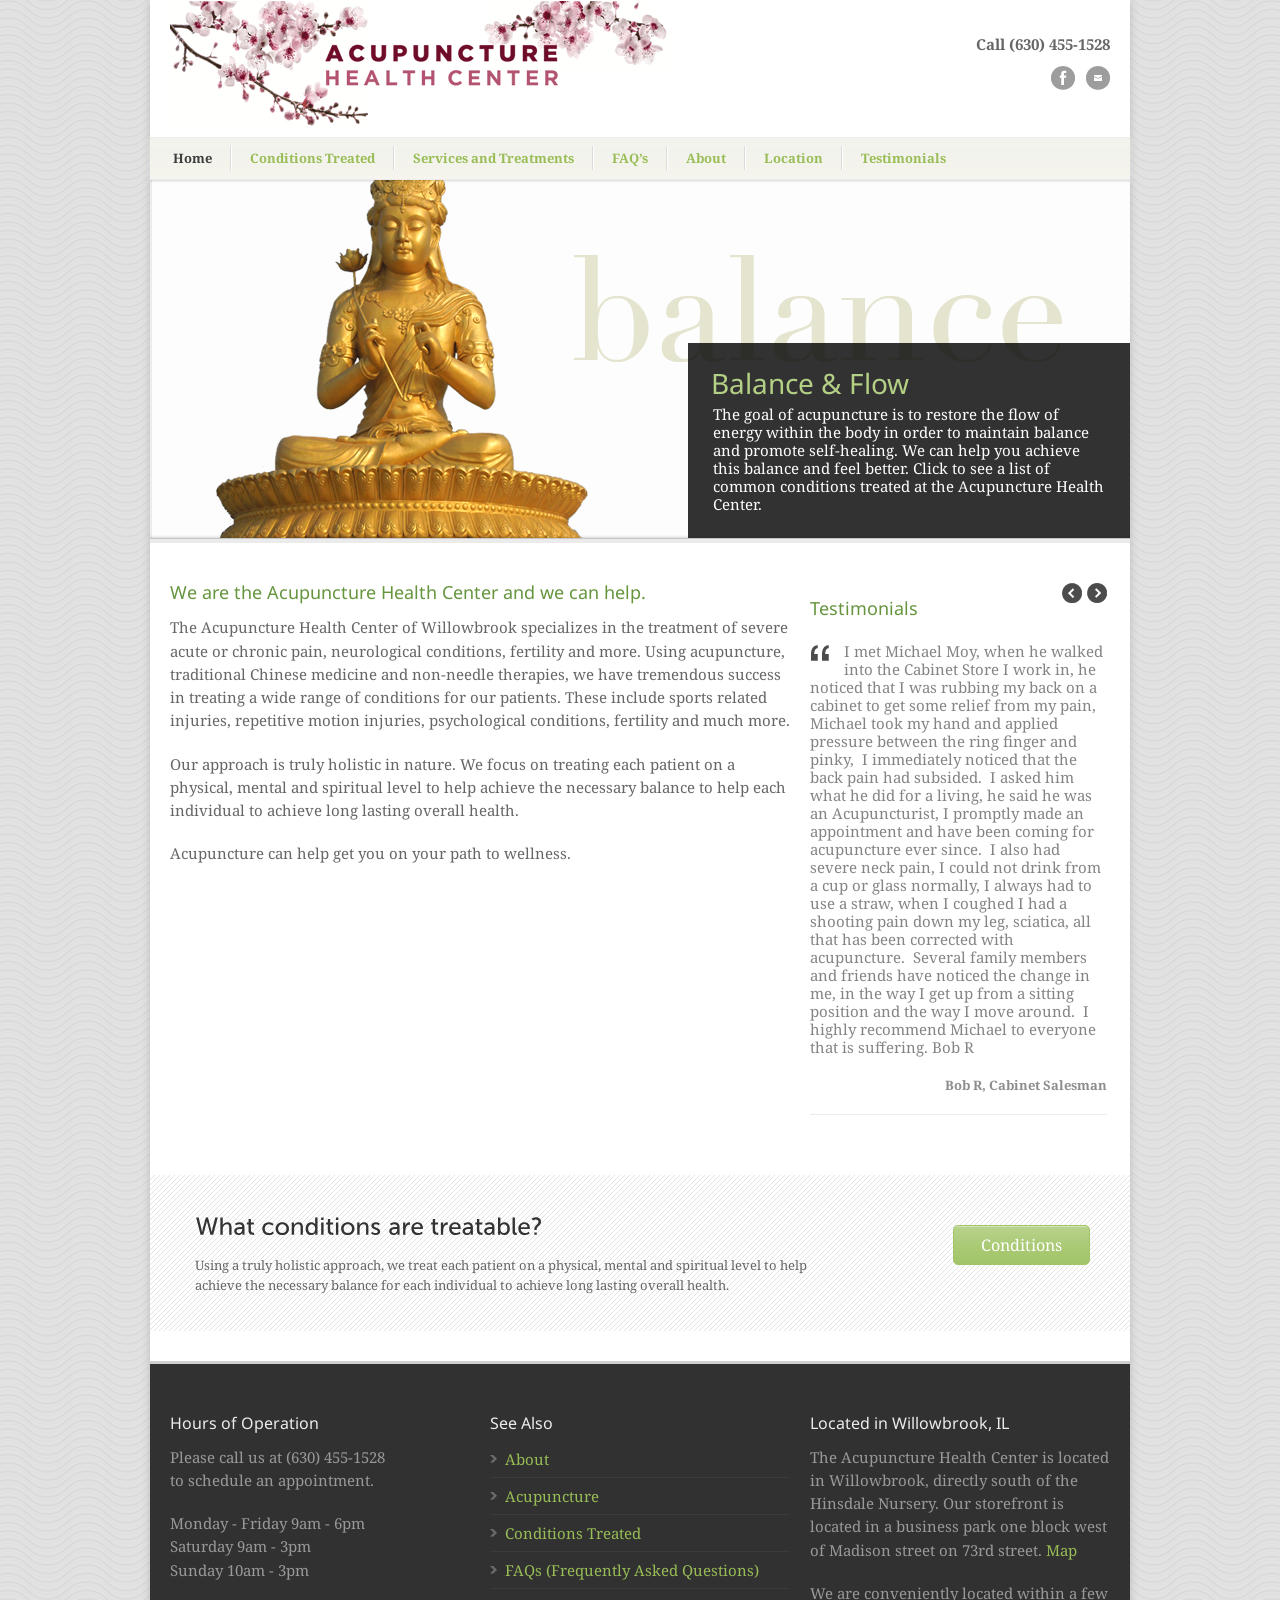
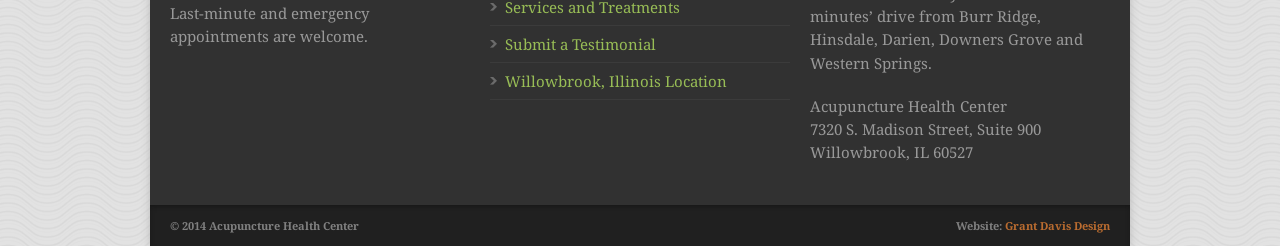
==== commit 2b739533: "Cache-bust slider script so browsers pick up the height fix Co-Authored-By: Claude Opus 5.5 <noreply" ====
--- a/index.html
+++ b/index.html
@@ -235,7 +235,7 @@
 <script type='text/javascript' src='wp-content/themes/modernize-v3-15/javascript/gdl-scripts.js'></script>
 <script type='text/javascript' src='wp-content/themes/modernize-v3-15/javascript/jquery.easing.js'></script>
 <script type='text/javascript' src='wp-content/themes/modernize-v3-15/javascript/jquery.prettyPhoto.js'></script>
-<script type='text/javascript' src='wp-content/themes/modernize-v3-15/javascript/jquery.jcarousellite.js'></script>
+<script type='text/javascript' src='wp-content/themes/modernize-v3-15/javascript/jquery.jcarousellite.js?v=2'></script>
 <script type='text/javascript'>
 /* <![CDATA[ */
 var ANYTHING = {"pauseOnHover":"enable","buildNavigation":"enable","toggleControls":"enable","buildArrows":"enable","toggleArrows":"enable","animationTime":"600","delay":"5000"};
